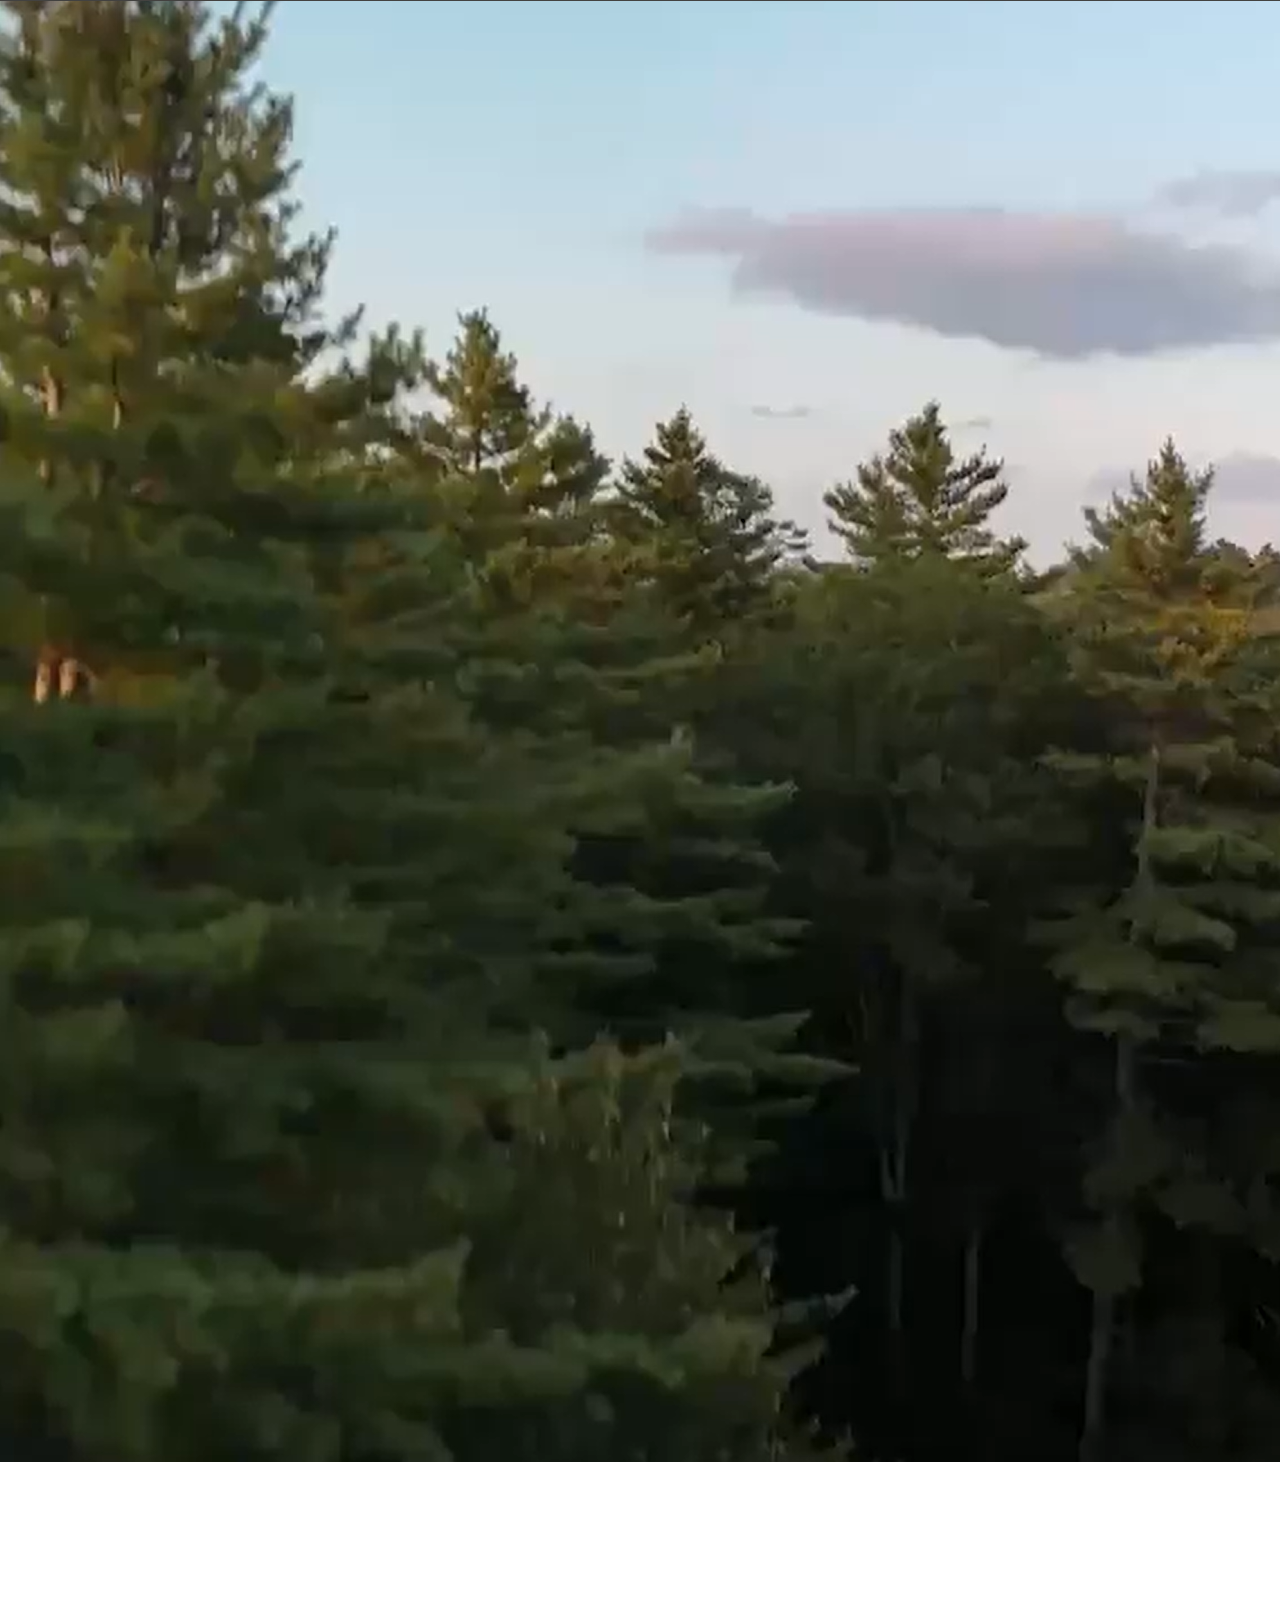
==== index.html @ b5fe3762 "Add static Cash Offer Acres website" ====
<!DOCTYPE html>
<html lang = "en">
    <head>
        <meta charset="UTF-8">
        <meta name="viewport" content="width=device-width, initial-scale=1.0">
        <title>Cash Offer Acres | We Buy Land Nation Wide</title>
        <meta name="description" content="Sell your land fast for cash. We cover all closing costs and close quickly. Get the value out of your land back into your hands. Call today.">
        <meta name="robots" content="index, follow">
        <link rel="canonical" href="https://www.cashofferacres.com/">
        <link rel="icon" href="images/icon_logo.png">
        <link rel="preload" as="video" href="videos/backdrop_video.mp4" type="video/mp4">
        <style>
            * {
                margin: 0;
                padding: 0;
                box-sizing: border-box;
                cursor: default;
            }
            body, html {
                width: 100%;
                font-family: 'Segoe UI', sans-serif;
                font-weight: 400;
                line-height: 1.5;
                overflow-x: hidden;
                font-size: clamp(16px, 1.5vw, 22px);
            }
            #static-backdrop {
                position: fixed;
                top: 0;
                left: 0;
                min-width: 100%;
                min-height: 100%;
                width: auto;
                height: auto;
                background-image: url('images/backdrop_img.png');
                background-size: cover;
                background-position: center;
                z-index: 1;
                transition: opacity 900ms ease-in-out;
            }
            .visible {
                opacity: 1;
                transition: opacity 1s ease-in-out;
            }
            .hidden {
                opacity: 0;
                pointer-events: none;
                transition: opacity 1s ease-in-out;
            }
            .remove {
                display: none;
            }
            #landingvideo {
                position: fixed;
                top: 0;
                left: 0;
                min-width: 100%;
                min-height: 100%;
                width: auto;
                height: auto;
                object-fit: cover;
                z-index: 2;
                opacity: 0;
                pointer-events: none;
                transition: opacity 900ms ease-in-out;
            }
            #landingvideo.video-ready {
                opacity: 1;
            }
            .no-scroll {
                overflow: hidden !important;
                height: 100vh;
            }
            p, h1, h2, h3, h4, h5, h6, span {
                cursor: default;
            }

            /* Navbar styling */

            #navbar {
                position: fixed;
                top: 0;
                left: 0;
                width: 100%;
                display: flex;
                justify-content: space-between;
                align-items: center;
                padding: 1rem 2rem;
                background: linear-gradient(to bottom, rgba(0, 0, 0, 0.90) 0%, rgba(0, 0, 0, 0.05) 100%);
                z-index: 1003;
                transition: opacity 1.5s ease;
            }
            .nav-left {
                display: flex;
                align-items: center;
            }
            .nav-center {
                display: flex;
                justify-content: space-around;
            }
            .nav-right {
                display: flex;
                align-items: center;
                gap: 1rem;
            }
            .nav-right a {
                font-size: 1rem;
            }
            #navLogoSlot {
                width: clamp(77.963px, 16.706vw, 111.375px);
                height: clamp(99.124px, 21.161vw, 141.446px);
            }
            #navLogo {
                width: 100%;
                height: 100%;
                object-fit: cover;
                cursor: pointer;
            }
            .fade-out-main-logo {
                animation: fadeOutMainLogo 1s forwards;
                animation-delay: 0s;
            }
            .call-link {
                padding: 1rem;
                background: linear-gradient(to bottom, yellow 0%, goldenrod 100%);
                color: mediumblue;
                border-radius: 20px;
                text-decoration: none;
                font-weight: bold;
                cursor: pointer;
                transition: transform 0.3s ease-in-out;
            }
            .call-link:hover {
                transform: scale(0.90);
            }
            #hamburger-menu {
                font-size: 2.5rem;
                background-color: transparent;
                color: gold;
                border: none;
                cursor: pointer;
            }
            #nav-links a {
                font-size: 1rem;
                text-decoration: none;
                color: white;
                margin-bottom: .5rem;
                cursor: pointer;
            }
            #nav-links a.active {
                color: gold;
                font-weight: bold;
                border-bottom: 2px solid gold;
            }
            #intro {
                top: 0;
                left: 0;
                height: 100vh;
                width: 100vw;
                display: flex;
                justify-content: center;
                align-items: center;
                position: fixed;
                z-index: 1002;
                transition: opacity 1s ease-in-out, visibility 1s ease-in-out 1s;
            }
            .intro-gone {
                opacity: 0;
                visibility: hidden;
            }
            #brandingBlock {
                display: flex;
                flex-direction: column;
                align-items: center;
                text-align: center;
                z-index: 1002;
                position: relative;
            }
            #mainLogo {
                width: clamp(175px, 25vw, 300px);
                height: auto;
                display: block;
                z-index: 1002;
            }
            #tagline {
                overflow: hidden;
                border-right: .15rem solid gold;
                white-space: nowrap;
                width: 0;
                color: white;
                font-size: 2rem;
                margin-top: 1rem;
                z-index: 1001;
                color: white;
                font-weight: bold;
            }
            .tagline-typing {
                animation: typing 3s steps(24, end) forwards, blink-caret .75s step-end infinite;
            }
            .hide-caret {
                border-right-color: transparent !important;
            }
            .animation-intro {
                animation: introAnimation 1.5s ease-in-out forwards;
            }
            .fade-out {
                animation: fadeOutTagline 2s forwards;
                animation-delay: 0s;
            }
            .dim-overlay {
                position: fixed;
                top: 0;
                left: 0;
                width: 100%;
                height: 100%;
                background-color: rgba(112, 156, 252, 0.8);
                opacity: 0;
                transition: opacity 3s ease-in-out;
                z-index: 2;
            }
            .dim-in {
                opacity: 0.90;
                backdrop-filter: blur(15px);
            }
            #pageContent {
                z-index: 3;
                position: relative;
                transition: opacity 1.5s ease;
                display: flex;
                flex-direction: column;
                color: black;
            }
            #pageContent.hidden {
                opacity: 0;
                pointer-events: none;
            }
            .content-in-view {
                margin-top: 0;
            }

            /* Intro above the fold content */

            #above-the-fold {
                display: grid;
                align-items: center;
                justify-content: center;
                justify-items: center;
                margin-top: calc(var(--navbar-height) + 2rem);
                height: calc(100vh - var(--navbar-height) - 2rem);
                max-width: 100vw;
                overflow: hidden;
                grid-template-columns: 3fr 2fr;
                grid-template-rows: auto 1fr;
                column-gap: 1rem;
                padding: 1rem 2rem 0 2rem;
            }
            .grid-item-1 {
                text-align: center;
                color: gold;
                font-size: 2.5rem;
                grid-row: 1;
                grid-column: 1;
                position: relative;
                z-index: 10;
                padding-top: 1rem;
                line-height: 1;
            }
            .grid-item-2 {
                grid-row-start: 1;
                grid-row-end: 3;
                grid-column: 2;
                display: flex;
                align-items: center;
                justify-content: center;
                min-width: 0;
                min-height: 0;
                height: 100%;
                width: 100%;
            }
            .grid-item-2 img {
                object-fit: contain;
                height: 100%;
                width: auto;
                display: block;
            }
            .grid-item-3 {
                grid-row: 2;
                grid-column: 1;
                height: auto;
                width: auto;
                display: flex;
                flex-direction: row;
                align-items: center;
                background-color: #f4f4f4;
                border-radius: 10px;
                padding: 1rem;
                gap: 1rem;
                overflow: hidden;
            }
            #intro-video-thumnail {
                position: relative;
                width: clamp(150px, 20vw, 300px);
                height: auto;
                overflow: hidden;
                border-radius: 10px;
                flex-grow: 0;
                flex-shrink: 0;
                flex-basis: auto;
                cursor: pointer;
            }
            #intro-video-thumnail img {
                height: 100%;
                width: 100%;
                object-fit: contain;
                display: block;
                cursor: pointer;
            }
            .grid-item-3 p {
                color: black;
                font-size: 1rem;
                flex-grow: 1;
                flex-shrink: 1;
                flex-basis: 0;
            }

            @keyframes typing {
                from { width: 0 }
                to { width: 100% }
            }
            @keyframes blink-caret {
                from, to { border-color: transparent }
                    50% { border-color: gold}
            }
            @keyframes fadeOutMainLogo {
                to {
                    opacity: 0;
                }
            }
            @keyframes introAnimation {
                0% {
                    transform: translate(0, 0) scale(1);
                    opacity: 1;
                }
                40% {
                    opacity: 1;
                }
                80% {
                    transform: translate(var(--x-translate), var(--y-translate)) scale(var(--nav-logo-scale));
                }
                100% {
                    transform: translate(var(--x-translate), var(--y-translate)) scale(var(--nav-logo-scale));
                }
            }
            @keyframes fadeOutTagline {
                to {
                    opacity: 0;
                }
            }

            /* Responsive sizing */
            @media (min-width: 769px) {
                #nav-links {
                    position: static;
                    display: flex;
                    gap: clamp(.2rem, 4vw, 2rem);
                    align-items: center;
                    visibility: visible;
                    opacity: 1;
                    padding: 1rem;
                }

                #hamburger-menu {
                    display: none;
                }

                #welcome {
                    justify-content: center;
                    align-items: center;
                }

            }

            @media (max-width: 768px) { 
                #tagline {
                    font-size: 1.5rem;
                }

                #navbar {
                    padding: 1rem;
                }

                #nav-links {
                    position: absolute;
                    align-items: center;
                    top: 100%;
                    left: 50%;
                    transform: translateX(-50%);
                    background: rgba(0, 0, 0, 0.85);
                    border-radius: 0px 0px 10px 10px;
                    padding: 1rem;
                    flex-direction: column;
                    width: 50%;
                    max-width: 500px;
                    display: none;
                    z-index: 1000;
                }

                #hamburger-menu {
                    display: block;
                }

                #nav-links.open {
                    display: flex;
                    opacity: 1;
                    transform: translateX(-50%) translateY(0);
                }

                .intro-container {
                    grid-template-columns: 1fr;
                }

                #above-the-fold {
                    display: flex;
                    flex-direction: column;
                    padding: 1rem;
                    gap: 1.5rem;
                }

                .grid-item-1 {
                    font-size: 2rem;
                    padding-top: 0;
                }

                .grid-item-2 {
                    display: none;
                }

                .grid-item-3 {
                    display: grid;
                    grid-template-columns: 1fr;
                    grid-template-rows: auto 1fr;
                    justify-items: center;
                    align-items: center;
                    height: auto;
                    padding: 1rem;
                    gap: 1rem;
                }

                #intro-video-thumnail {
                    grid-column: 1;
                    grid-row: 1;
                    position: relative;
                    border-radius: 10px;
                    overflow: hidden;
                }

                #intro-video-thumnail img {
                    position: absolute;
                    top: 0;
                    left: 0;
                    object-fit: contain;
                }

                .grid-item-3 p {
                    grid-column: 1;
                    grid-row: 2;
                }
            }
        </style>
        <link rel="stylesheet" href="css/styles.css" media="print" onload="this.media='all'">
        <noscript>
            <link rel="stylesheet" href="css/styles.css">
        </noscript>

        <link rel="stylesheet" href="https://cdnjs.cloudflare.com/ajax/libs/font-awesome/5.15.4/css/all.min.css" crossorigin="anonymous" referrerpolicy="no-referrer" media="print" onload="this.media='all'">
        <noscript>
            <link rel="stylesheet" href="https://cdnjs.cloudflare.com/ajax/libs/font-awesome/5.15.4/css/all.min.css" crossorigin="anonymous" referrerpolicy="no-referrer">
        </noscript>

        <meta property="og:title" content="We Buy Land Nation Wide">
        <meta property="og:description" content="Sell your land fast for cash. We cover all closing costs and close quickly.">
        <meta property="og:image" content="https://www.cashofferacres.com/images/preview.jpg">
        <meta property="og:url" content="https://www.cashofferacres.com">
        <meta property="og:type" content="website">
        <meta property="og:site_name" content="Cash Offer Acres">

        <meta name="twitter:card" content="summary_large_image">
        <meta name="twitter:title" content="Cash Offer Acres | Sell Your Land Fast for Cash">
        <meta name="twitter:description" content="We buy land nationwide. Get a fast, fair cash offer with no fees or closing costs.">
        <meta name="twitter:image" content="https://www.cashofferacres.com/images/preview.jpg">

        <script type="application/ld+json">
        {
            "@context": "https://schema.org",
            "@type": "Organization",
            "name": "Cash Offer Acres",
            "url": "https://www.cashofferacres.com",
            "logo": "https://www.cashofferacres.com/images/logo.png",
            "description": "Cash Offer Acres buys land nationwide. We make fast, fair cash offers and cover all closing costs. Sell your land quickly and hassle-free.",
            "sameAs": [
                "https://www.facebook.com/cashofferacres",
                "https://www.instagram.com/cashofferacres",
                "https://www.linkedin.com/company/cashofferacres"
            ],
            "contactPoint": {
                "@type": "ContactPoint",
                "telephone": "+1-800-555-1234",
                "contactType": "Customer Service",
                "areaServed": "US",
                "availableLanguage": ["English", "Spanish"]
            }
        }
        </script>
    </head>
    <body>

        <img id="static-backdrop" src="images/backdrop_img.png" alt="mountain sunset">

        <video autoplay loop playsinline muted preload="auto" poster="images/backdrop_img.png" id="landingvideo">
            <source src="videos/backdrop_video.mp4" type="video/mp4"/>
            Your browser does not support the video tag.
        </video>

        <header id="navbar" class="hidden">
            <div class="nav-left">
                <div id="navLogoSlot">
                    <a href="#">
                        <img id="navLogo" src="images/logo.png" alt="Cash Offer Acres Logo"/>
                    </a>
                </div>
            </div>

            <div class="nav-center">
                <nav id="nav-links" class="nav-expanded">
                    <a href="#our-team">Team</a>
                    <a href="#services-container">Why Us?</a>
                    <a href="#process">Process</a>
                    <a href="#faq_acordian">FAQ's</a>
                    <a href="#contact">Contact</a>
                </nav>
                <button id="hamburger-menu">
                    ☰
                </button>
            </div>

            <div class="nav-right">
                <a href="tel:+1-985-319-1961" class="call-link">Call Now</a>
            </div>
        </header>

        <div class="dim-overlay"></div>

        <section id="intro" class="hidden">
            <div id="brandingBlock">
                <img class="intro-logo" id="mainLogo" src="images/logo.png" alt="Cash Offer Acres Logo"/>
                <span id="tagline" class="typewriter">We Buy Land Nation Wide</span>
            </div>
        </section>

        <div id="pageContent" class="hidden">
            <main>

                <section id="above-the-fold">
                    <h2 class="grid-item-1">Welcome to Cash Offer Acres</h2>

                    <div class="grid-item-2">
                        <img src="images/a_and_t_bust.png" alt="Our team" loading="lazy"/>
                    </div>

                    <div class="intro-video-and-text grid-item-3">
                        <div id="intro-video-thumnail" class="video-thumbnail-wrapper">
                            <img src="images/thumbnail_for_website.png" alt="video thumnail" loading="lazy"/>
                            <div class="play-button-overlay" data-video-id="eWU4zCbLE6g"></div>
                        </div>
                        <p>
                            We buy land nationwide. We buy land in any condition. Liens ✅, back taxes ✅, junk ✅. 
                            Not interested in paying taxes and upkeep ❌ on a property you don't use? Is there something 
                            else you could use that money for? Let us help unlock the value of your land today!
                        </p>
                    </div>

                </section>

                <section id="testimonials">
                    <div id="testimonials-container">

                        <div id="testimonial-names">
                            <ul>
                                <li><a href="#testimonial-1" class="active">Wendy P.</a></li>
                                <li><a href="#testimonial-2">Hank J.</a></li>
                                <li><a href="#testimonial-3">Samara Y.</a></li>
                                <li><a href="#testimonial-4">Ernest O.</a></li>
                            </ul>
                        </div>

                        <div id="testimonial-content">
                            <div id="testimonial-1" class="active">
                                <p>"I needed fast, and professional. Tim at Cash Offer Acres delivered. 
                                    Once I agreed on price, I had my money in a little over a month without 
                                    lifting a finger!"
                                </p>
                            </div>
                            <div id="testimonial-2">
                                <p>"We had gotten a number of offers for our land. We reached out to Tim because
                                    Cash Offer Acres actually seemed like a real company. They delivered with 
                                    a fast close, any my wife was extatice to not have to pay closing costs!"
                                </p>
                            </div>
                            <div id="testimonial-3">
                                <p>"My property, which I inherited from my father, had over 10k in back taxes.
                                    Tim and I came to a fair price, and I got cach in my pocket and finally stopped 
                                    getting collection letters."
                                </p>
                            </div>
                            <div id="testimonial-4">
                                <p>"I hadn't used my plot of land for years. I was happy to get the cash back out,
                                    and not have the headache of going on market."
                                </p>
                            </div>
                        </div>
                    </div>
                    <div id="ratings">
                        <img src="images/Trustpilot_Logo_(2022).svg.png">
                        <p>34 Ratings</p>
                        <img src="images/fiveStar.png">
                    </div>
                </section>

                <section id="our-team">
                    <h2>Meet Your Team</h2>
                    <div class="team-member">
                        <img src="images/tim_team_bust.png" alt="Tim Smith" loading="lazy">
                        <div class="member-info-container">
                            <h3>Tim Smith</h2>
                            <h4>Founder & CEO</h3>
                            <p class="team-member-info">Tim started Cash Offer Acres in 2024 in order
                                 to help people navigate the very misunderstood asset of land. 
                                 His goal is to empower both people buying and selling land, and work 
                                 with them to achieve there goals. Tim has over 6 years of experience 
                                 in real estate, previously a frame to finish carpenter, and an airframes 
                                 mechanic in the Marines prior to that.
                            </p>
                        </div>
                    </div>
                    <div class="team-member">
                        <img src="images/abbie_bust.png" alt="Abbie Smith" loading="lazy">
                        <div class="member-info-container">
                            <h3>Abbie Smith</h2>
                            <h4>Co-Founder, Software Development</h3>
                            <p class="team-member-info">Abbie saw the vision of Cash Offer Acres 
                                during its proposal in 2024, and decided to take the leap into business 
                                development. Her goal is providing our clients with a semless, 
                                and hastle free transaction experience. Abbie has 5+ years of experience 
                                working in real estate, and experience managing teams both in small to 
                                medium business settings, and as a Sergeant in the Marines.
                            </p>
                        </div>
                    </div>
                </section>

                <section id="services-container">
                    <h2>Why Work With Us?</h2>
                    <div id="service-grid-container">
                        <div class="services-column">
                            <img src="images/customer_Centered.png" alt="Working with customer" loading="lazy">
                            <div class="services-text">
                                <h3>Customer Centered</h3>
                                <p>
                                    We focus on making the sale of your property easy and transparent. Our contract is one page, 
                                    and you don't need a law degree to understand it. And we keep in constant communication, so you're 
                                    never left wondering.
                                </p>
                            </div>
                        </div>

                        <div class="services-column">
                            <img src="images/land_Acquisition.png" alt="Plot of land" loading="lazy">
                            <div class="services-text">
                                <h3>Vacant Land Or Not</h3>
                                <p>We buy all types of properties, including vacant land, inherited land, 
                                    and houses. Whether your property is in good condition or needs repairs, 
                                    we’re interested in purchasing it.
                                </p>
                            </div>
                        </div>

                        <div class="services-column">
                            <img src="images/readytosell.png" alt="House for sale" loading="lazy">
                            <div class="services-text">
                                <h3>Easy For YOU</h3>
                                <p>
                                    We take care of everything for you, and even though we may not be local, we 
                                    work with title companies that are. Every stage of the process is handled 
                                    by experts, so you can move forward with confidence!
                                </p>
                            </div>
                        </div>
                    </div>
                </section>

                <section id="process">
                    <h2>Our Process</h2>
                    <p>We've designed our land acquisition process to be as straightforward and transparent 
                        as possible. It starts with you reaching out to us and providing some basic information 
                        about your property. From there, we'll do an initial review, and if the land is a good 
                        fit, we'll quickly agree on a fair price. This agreement includes a short due diligence 
                        period, which allows our team to confirm the property details, like the boundaries and access. 
                        Once our due diligence is complete and the title is clear, we move directly to closing. 
                        This final step ensures you get cash in hand quickly, with a smooth transfer of ownership 
                        and no hidden fees, completing the process from our first conversation to money in your pocket.</p>
                    <div class="process-grid-container">
                        <div class="process-container step-1">
                            <div class="video-thumbnail-wrapper">
                                <img src="images/thumbnail_2.png" alt="video thumnail" loading="lazy">
                                <div class="play-button-overlay" data-video-id="e8zNGTvz9-4"></div>
                                <div class="process-text-overlay"><h3>Step #1</h3></div>
                            </div>
                        </div>

                        <div class="process-container step-2">
                            <div class="video-thumbnail-wrapper">
                                <img src="images/thumbnail_for_website.png" alt="video thumnail" loading="lazy">
                                <div class="play-button-overlay" data-video-id="-j886Nmegqo"></div>
                                <div class="process-text-overlay"><h3>Step #2</h3></div>
                            </div>
                        </div>

                        <div class="process-container step-3">
                            <div class="video-thumbnail-wrapper">
                                <img src="images/thumbnail_2.png" alt="video thumnail" loading="lazy">
                                <div class="play-button-overlay" data-video-id="dlE-K7HFoN0"></div>
                                <div class="process-text-overlay"><h3>Step #3</h3></div>
                            </div>
                        </div>

                        <div class="proccess-btn">
                            <a href="tel:+1-985-319-1961" class="call-link">Start Today!</a>
                        </div>
                    </div>
                </section>

                <section class="faqs" id="faq_acordian">
                    <h3><span>FAQs</span></h3>
                    <div id="faqs-container"></div>
                </section>

                <section id="contact">
                    <h2>Ready to sell your property?</h2>
                    <div id="form_and_img_wrapper">
                        <div id="T_A_contact_img">
                            <img src="images/outlined_tim_abbie_trans_background.png" alt="tim and abbie" loading="lazy">
                        </div>
                        <div class="contact-container">
                            <div class="contact_text">
                                <p>Get started today by filling out our online form. Our team is here to help you sell your property quickly and easily, providing a hassle-free experience tailored to your unique needs. Let Cash Offer Acres take the stress out of selling your land or house—contact us today!</p>
                            </div>
                            <div id="lead_form"></div>
                        </div>
                    </div>
                </section>
            </main>
            <footer>
            <div class="footer-container">
                <div class="upper-footer">
                    <div class="footer-row">
                        <h3 class="footer-heading">Our Contact</h3>
                        <address>
                        <strong>Cash Offer Acres LLC</strong><br>
                        500 West Overdrive #33535<br>
                        Sanford, NC 27330 </address>
                        <p>
                            <i class="fas fa-phone"></i> (984) 319-1961 <br>
                            <i class="fas fa-envelope"></i> info@cashofferacres.com
                        </p>
                    </div>
                    <div class="footer-row">
                        <h3 class="footer-heading">Quick Links</h3>
                        <ul class="link-list">
                            <li><a href="termsOfService.html">Terms and conditions</a></li>
                            <li><a href="privacyPolicy.html">Privacy policy</a></li>
                        </ul>
                        <div id="dev-logo-container">
                            <img src="images/DeV_k0biva.png" alt="kobiva-logo" loading="lazy">
                            <span>k0biva Software Development</span>
                        </div>
                    </div>
                </div>
                <div class="sub-footer">
                    <div class="copyright">
                        <p> 
                            <span>&copy; Cash Offer Acres 2025 All right reserved.</span>
                        </p>
                    </div>
                </div>
                <div class="footer-filler"></div>
            </div>
        </footer>
        </div>
        <div id="video-modal" class="modal-overlay">
            <div class="modal-content">
                <div class="video-container"></div>
            </div>
        </div>
        <script src="scripts/landingAnimation.js"></script>
    </body>
</html>
---- css/styles.css ----
html {
    scroll-behavior: smooth;
}

/* Modal styling */

.play-button-overlay {
    position: absolute;
    top: 50%;
    left: 50%;
    width: clamp(7rem, 10vw, 8rem);
    height: clamp(7rem, 10vw, 8rem);
    border-radius: 50%;
    border: 2px solid gold;
    background-color: rgba(0, 0, 0, 0.6);
    transform: translate(-50%, -50%) scale(1);
    transition: transform 0.3s ease, background-color 0.3s ease;
    z-index: 3;
    display: flex;
    justify-content: center;
    align-items: center;
    cursor: pointer;
}

.video-thumbnail-wrapper:hover .play-button-overlay {
    transform: translate(-50%, -50%) scale(0.9);
    background-color: rgba(255, 215, 0, 0.8);
    cursor: pointer;
}

.video-thumbnail-wrapper:hover .process-text-overlay h3 {
    color: #f4f4f4;
}

.video-thumbnail-wrapper::before {
    content: '';
    position: absolute;
    top: 0;
    left: 0;
    width: 100%;
    height: 100%;
    background: rgba(0, 0, 0, 0.3);
    opacity: 0;
    transition: opacity 0.3s ease;
    z-index: 2;
    border-radius: 10px;
}

.video-thumbnail-wrapper:hover::before {
    opacity: 1;
}

.play-button-overlay::after {
    content: '';
    width: 0;
    height: 0;
    border-style: solid;
    border-width: clamp(1.5rem, 2vw, 3rem) 0 clamp(1.5rem, 2vw, 3rem) clamp(3rem, 4vw, 4rem);
    border-color: transparent transparent transparent royalblue;
    transform: translateX(10%); /* Adjust to center the triangle */
}

.modal-overlay {
    position: fixed;
    top: 0;
    left: 0;
    width: 100%;
    height: 100%;
    background-color: rgba(0, 0, 0, 0.9);
    display: flex;
    justify-content: center;
    align-items: center;
    z-index: 9999;
    opacity: 0;
    visibility: hidden;
    transition: opacity 0.3s ease, visibility 0.3s ease;
}

.modal-overlay.visible {
    opacity: 1;
    visibility: visible;
}

.modal-content {
    position: relative;
    width: 90vw;
    max-width: 90%;
    max-height: 90%;
    padding: 0;
}

.video-container {
    position: relative;
    width: 100%;
    padding-bottom: 56.25%; /* 16:9 Aspect Ratio */
    height: 0;
    border-radius: 10px;
    overflow: hidden;
}

.video-container iframe {
    position: absolute;
    top: 0;
    left: 0;
    width: 100%;
    height: 100%;
}

/* Testimonials section */

#testimonials {
    display: flex;
    flex-direction: column;
    justify-content: center;
    align-items: center;
    margin: 0 0 2rem 0;
}

#testimonials h2 {
    color: gold;
    font-size: 2rem;
    padding: 0.5rem;
}

#testimonials-container {
    display: flex;
    flex-direction: row;
    align-items: center;
    justify-content: center;
    gap: 1rem;
    width: 100%;
    text-decoration: none;
    background: linear-gradient(to bottom, yellow 0%, goldenrod 100%);
}

#testimonial-names {
    flex: 1; /* Allows this container to grow and shrink */
    max-width: 30%; /* Sets a max-width for the names list */
    border-right: 2px solid royalblue;
    padding: 1rem;
    display: flex; /* Makes the list a flex container itself */
    flex-direction: column; /* Stacks the list items vertically */
    flex-wrap: wrap; /* Allows the content to wrap */
    height: auto;
}

#testimonial-names ul {
    list-style: none;
    padding: 0;
    margin: 0;
    display: flex; /* Makes the ul a flex container */
    flex-direction: column; /* Aligns the li's vertically */
    gap: 1rem; /* Applies the gap to the li's */
}

#testimonial-names ul li {
    height: auto;
}

#testimonial-names a {
    font-size: 1.25rem;
    color: royalblue;
    text-decoration: none;
    transition: color 0.3s ease, font-size 0.3s ease, font-weight 0.3s ease;
    cursor: pointer;
}

#testimonial-names a.active,
#testimonial-names a:hover {
    color: royalblue;
    font-weight: bold;
    transform: scale(1.1);
}

#testimonial-content {
    padding: 1rem;
    min-height: 10vh;
    max-height: 20vh;
    flex: 2; /* Gives this container more space than the names list */
    display: flex;
    flex-direction: column;
    justify-content: center;
}

#testimonial-content p {
    font-size: 1.5rem;
    font-style: italic;
    color: royalblue;
}

#testimonial-content > div {
    display: none;
}

#testimonial-content > div.active {
    display: block;
}

#ratings {
    display: flex;
    flex-direction: column;
    justify-content: center;
    align-items: center;
    padding: 1rem;
    gap: .25rem;
}

/* Team section */

#our-team {
    display: flex;
    flex-direction: column;
    padding: 2rem;
    gap: 2rem;
    scroll-margin-top: calc(var(--navbar-height) + 2rem);
}

#our-team h2 {
    color: gold;
    font-size: 2rem;
    text-align: center;
}

.team-member {
    display: flex;
    width: 100%;
    align-items: stretch;
    text-align: left;
    background-color: white;
    border-radius: 10px;
}

.team-member img {
    width: 35%;
    border-radius: 10px 0 0 10px;
    padding: 1rem 0 0 0;
}

.member-info-container {
    display: flex;
    flex-direction: column;
    width: 65%;
    text-align: left;
    background-color: #f4f4f4;
    padding: 1rem 1rem 1rem 1rem;
    justify-content: center;
    border-radius: 0 10px 10px 0;
}

.member-info-container h3 {
    font-size: 1.5rem;
    font-weight: bold;
}

.member-info-container h4 {
    font-size: 1.25rem;
    font-weight: normal;
    color: dimgrey;
}

.member-info-container p {
    font-size: 1rem;
    padding: 1rem 0 0 0;
}

/* Services section */

#services-container {
    display: flex;
    flex-direction: column;
    padding: 2rem;
    align-items: center;
    gap: 2rem;
    scroll-margin-top: calc(var(--navbar-height) + 2rem);
}

#services-container h2 {
    font-size: 2rem;
    color: gold;
    max-height: 100%;
    text-align: center;
}

#service-grid-container {
    display: grid;
    grid-template-columns: repeat(3, 1fr);
    gap: 1rem;
}

.services-column {
    background-color: #f4f4f4;
    border-radius: 10px;
}

.services-column img {
    width: 100%;
    height: auto;
    object-fit: contain;
    border-radius: 10px 10px 0 0;
}

.services-text {
    padding: 0 1rem .5rem 1rem;
    gap: .5rem;
}

.services-text h3 {
    font-weight: bold;
    font-size: 1rem;
}

.services-text p {
    font-size: 1rem;
}

/* Process section */

#process {
    display: flex;
    flex-direction: column;
    align-items: center;
    gap: 1rem;
    padding: 2rem 0 2rem 0;
    scroll-margin-top: calc(var(--navbar-height) + 2rem);
}

#process h2 {
    font-size: 2rem;
    color: gold;
}

#process p {
    background: linear-gradient(to bottom, royalblue 0%, blue 100%);
    color: gold;
    width: 100%;
    padding: 2rem;
    font-size: 1rem;
}

.process-grid-container {
    display: grid;
    grid-template-columns: 1fr 1fr 1fr;
    grid-template-rows: auto auto;
    background-color: #f4f4f4;
    border-radius: 10px;
    padding: 2rem;
    max-width: 85%;
    gap: 2rem;
    place-items: center;
}

.process-container {
    position: relative;
    align-items: center;
    border-radius: 10px;
}

.video-thumbnail-wrapper {
    position: relative;
    width: 100%;
    height: auto;
    overflow: hidden;
    border-radius: 10px;
    aspect-ratio: 1 / 1;
    cursor: pointer;
}

.video-thumbnail-wrapper img {
    width: 100%;
    height: 100%;
    object-fit: contain; /* This will make the image shrink to fit without cropping */
    display: block;
}

.process-text-overlay {
    position: absolute;
    top: 50%;
    left: 50%;
    transform: translate(-50%, -50%);
    z-index: 4;
    color: gold;
    text-align: center;
    width: 100%;
}

.process-container img {
    width: 100%;
    height: auto;
    object-fit: cover;
    border-radius: 10px;
    display: block;
}

.process-text-overlay h3 {
    font-size: 1.5rem;
    color: gold;
    z-index: 4;
    transition: color 0.3s ease;
    cursor: pointer;
}

.step-1 {
    grid-column: 1 / 2;
    cursor: pointer;
}

.step-2 {
    grid-column: 2 / 3;
    cursor: pointer;
}

.step-3 {
    grid-column: 3 / 4;
    cursor: pointer;
}

.proccess-btn {
    grid-column: 2 / 3;
    grid-row: 2 / 3;
    cursor: pointer;
    transition: transform 0.3s ease-in-out;
}

.proccess-btn:hover {
    transform: scale(0.90);
}

.video-thumbnail-wrapper:hover::before {
    opacity: 0;
    transition: none;
}

/* FAQ accordion */

.faqs h3 span {
  font-size: 2rem;
  color: gold;
}
.faqs {
  display: flex;
  flex-direction: column;
  align-items: center;
  padding: 2rem 0 2rem 0;
  scroll-margin-top: calc(var(--navbar-height) + 2rem);
}
.faq-item {
  margin: .5rem 0;
}
#faqs-container {
  width: 100%;
  max-width: 900px;
  justify-content: space-between;
  padding: 0 2rem;
}
.item-question {
  color: gold;
  padding: .75rem;
  display: flex;
  justify-content: space-between;
  align-items: center;
  background: linear-gradient(to bottom, royalblue 0%, mediumblue 100%);
  border-radius: 10px 10px 0 0;
  cursor: pointer;
}
.item-answer {
  background-color: rgb(60, 60, 60);
  padding: 1rem;
  color: #f4f4f4;
  display: none;
  border-radius: 0 0 10px 10px;
}
.close {
  display: none;
}
.show-answer .item-answer {
  display: block;
}
.show-answer .close {
  display: inline;
}
.show-answer .expand {
  display: none;
}
.question-text, .answer-text {
  background-color: transparent;
  border-radius: 5px;
  cursor: pointer;
}
.question-text {
  font-size: 1rem;
}
.answer-text {
  font-size: 1rem;
}
.arrows-container {
  background-color: transparent;
  padding-left: 1rem;
  cursor: pointer;
}
.expand, .close {
  background-color: transparent;
  color: gold;
  cursor: pointer;
}

/* Lead Form */

#contact {
  display: flex;
  flex-direction: column;
  align-items: center;
  justify-content: center;
  gap: 1rem;
  padding: 2rem 2rem 0 2rem;
  width: 100%;
  height: auto;
  scroll-margin-top: calc(var(--navbar-height) + 2rem);
}

#contact h2 {
  font-size: 2rem;
  text-align: center;
  color: gold;
}

#form_and_img_wrapper {
    display: flex;
    flex-direction: row;
    gap: 1rem;
    width: 100%;
    align-items: center;
    justify-content: space-evenly;
}

.contact-container {
    display: flex;
    flex-direction: column;
    gap: 1rem;
    padding: 1rem;
    background: linear-gradient(to bottom, yellow 0%, goldenrod 100%);
    border-radius: 10px;
    width: 60%;
    margin-bottom: 2rem;
    justify-content: center;
    max-width: 700px;
}

#T_A_contact_img {
    width: 40%;
    display: flex;
    flex-direction: column;
    flex-shrink: 0;
    min-width: 0;
    justify-content: flex-end;
}

#T_A_contact_img img {
    width: 100%;
    height: auto;
    object-fit: contain;
}

#lead_form {
    width: 100%;
    height: 260px;
    border-radius: 10px;
    min-height: 260px;
    overflow-y: auto;
}

.contact_text {
  display: flex;
  flex-direction: column;
  width: 100%;
  text-align: left;
  align-self: center;
  color: rgb(60, 60, 60);
}

/* Footer */

.footer-container {
    position: relative;
  display: flex;
  flex-direction: column;
  align-items: center;
  width: 100%;
  background-color: rgb(60, 60, 60);
  font-size: 16px;
  padding: 2rem;
  gap: 1rem;
}

.upper-footer {
  display: flex;
  flex-direction: row;
  width: 100%;
  background-color: rgb(60, 60, 60);
  gap: .5rem;
  line-height: 1.25rem;
}

.footer-row {
  display: flex;
  flex-direction: column;
  width: 50%;
  background-color: rgb(60, 60, 60);
  gap: .5rem;
}

#dev-logo-container {
    display: flex;
    gap: .5rem;
    align-items: flex-end;
}

#dev-logo-container img {
    width: 4rem;
    height: auto;
}

address {
    font-style: normal;
}

#dev-logo-container span, .footer-row h3, .footer-row address, .footer-row p, .footer-row ul, .footer-row strong, .footer-row ul li a {
  background-color: rgb(60, 60, 60);
  color: gray;
}

.footer-row h3 {
  font-size: 1.25rem;
  font-weight: bold;
}

.footer-row p i {
  background-color: rgb(60, 60, 60);
}

.sub-footer {
    display: flex;
    align-items: center;
    justify-content: center;
  width: 100%;
  gap: 1rem;
}

.sub-footer p {
  color: grey;
  font-size: 16px;
  background-color: rgb(60, 60, 60);
    text-align: left;
}

.sub-footer span {
  background-color: rgb(60, 60, 60);
}

.link-list {
  list-style: none;
  padding: 0;
}

.link-list li {
  margin-bottom: 5px;
}

.link-list a {
  text-decoration: none;
  color: #333;
  cursor: pointer;
}

.link-list a:hover {
  text-decoration: underline;
}

/* Policys */

.privacy-policy-main {
  display: flex;
  flex-direction: column;
  align-items: center;
  padding: 20px;
  margin-top: calc(var(--navbar-height) + 2rem);
  user-select: none;
}

.privacy-policy-main h2 {
  font-size: 30px;
  padding: 40px 0 0 0;
  font-weight: bold;
}

.privacy-policy-main h3 {
  font-size: 20px;
  padding: 20px 0 0 0;
  font-weight: bold;
}

.privacy-policy-main p {
  font-size: 20px;
  padding: 10px 0 0 0;
}

.policy-section ul {
  padding: 10px 0 0 20px;
}

.policy-section li {
  font-size: 20px;
  padding: 10px 0 0 0;
}

#last-div {
  padding: 0 0 30px 0;
}

.tos-link {
  color: blue;
  text-decoration: underline;
}

    /* Responsive sizing */
@media (min-width: 769px) {
    #nav-links {
        position: static;
        display: flex;
        gap: clamp(.2rem, 4vw, 2rem);
        align-items: center;
        visibility: visible;
        opacity: 1;
        padding: 1rem;
    }

                #hamburger-menu {
                    display: none;
                }

                #welcome {
                    justify-content: center;
                    align-items: center;
                }

}

@media (max-width: 768px) { 

                .team-member {
                    flex-direction: column;
                }

                .team-member img {
                    width: 100%;
                    height: auto;
                    background-color: white;
                    padding: 1rem 1rem 0 1rem;
                    border-radius: 10px 10px 0 0;
                }

                .member-info-container {
                    width: 100%;
                    height: auto;
                    padding: 1rem;
                    background-color: #f4f4f4;
                    border-radius: 0 0 10px 10px;
                }

                #service-grid-container {
                    display: flex;
                    flex-direction: column;
                    align-items: center;
                    gap: 20px;
                }

                .process-grid-container {
                    display: grid;
                    grid-template-columns: 1fr;
                    grid-template-rows: auto auto auto auto;
                    padding: 3rem;
                    gap: 3rem;
                }

                .process-container {
                    width: 100%;
                }

                .step-1 {
        grid-column: 1;
        grid-row: 1;
    }

    .step-2 {
        grid-column: 1;
        grid-row: 2;
    }

    .step-3 {
        grid-column: 1;
        grid-row: 3;
    }

    .proccess-btn {
        grid-column: 1;
        grid-row: 4;
    }

    #faqs-container {
        width: 100%;
        max-width: 600px;
    }

    .contact-container {
        display: grid;
        grid-template-columns: 1fr;
        grid-template-rows: auto auto;
        max-width: 100%;
    }

    .contact_text {
        grid-column: 1;
        grid-row: 1;
    }

    #lead_form {
        grid-column: 1;
        grid-row: 2;
    }

    .footer-container {
        padding: 0;
    }

    .upper-footer {
        padding: 1rem;
    }

    .footer-filler {
        background-color: rgb(50, 50, 50);
        height: 5rem;
        width: 100%;
    }

}

@media (max-width: 950px) {
    #form_and_img_wrapper {
        justify-content: center;
    }

    .contact-container {
        width: 100%;
    }

    #T_A_contact_img {
        display: none;
    }
}
---- css/styles.css ----
html {
    scroll-behavior: smooth;
}

/* Modal styling */

.play-button-overlay {
    position: absolute;
    top: 50%;
    left: 50%;
    width: clamp(7rem, 10vw, 8rem);
    height: clamp(7rem, 10vw, 8rem);
    border-radius: 50%;
    border: 2px solid gold;
    background-color: rgba(0, 0, 0, 0.6);
    transform: translate(-50%, -50%) scale(1);
    transition: transform 0.3s ease, background-color 0.3s ease;
    z-index: 3;
    display: flex;
    justify-content: center;
    align-items: center;
    cursor: pointer;
}

.video-thumbnail-wrapper:hover .play-button-overlay {
    transform: translate(-50%, -50%) scale(0.9);
    background-color: rgba(255, 215, 0, 0.8);
    cursor: pointer;
}

.video-thumbnail-wrapper:hover .process-text-overlay h3 {
    color: #f4f4f4;
}

.video-thumbnail-wrapper::before {
    content: '';
    position: absolute;
    top: 0;
    left: 0;
    width: 100%;
    height: 100%;
    background: rgba(0, 0, 0, 0.3);
    opacity: 0;
    transition: opacity 0.3s ease;
    z-index: 2;
    border-radius: 10px;
}

.video-thumbnail-wrapper:hover::before {
    opacity: 1;
}

.play-button-overlay::after {
    content: '';
    width: 0;
    height: 0;
    border-style: solid;
    border-width: clamp(1.5rem, 2vw, 3rem) 0 clamp(1.5rem, 2vw, 3rem) clamp(3rem, 4vw, 4rem);
    border-color: transparent transparent transparent royalblue;
    transform: translateX(10%); /* Adjust to center the triangle */
}

.modal-overlay {
    position: fixed;
    top: 0;
    left: 0;
    width: 100%;
    height: 100%;
    background-color: rgba(0, 0, 0, 0.9);
    display: flex;
    justify-content: center;
    align-items: center;
    z-index: 9999;
    opacity: 0;
    visibility: hidden;
    transition: opacity 0.3s ease, visibility 0.3s ease;
}

.modal-overlay.visible {
    opacity: 1;
    visibility: visible;
}

.modal-content {
    position: relative;
    width: 90vw;
    max-width: 90%;
    max-height: 90%;
    padding: 0;
}

.video-container {
    position: relative;
    width: 100%;
    padding-bottom: 56.25%; /* 16:9 Aspect Ratio */
    height: 0;
    border-radius: 10px;
    overflow: hidden;
}

.video-container iframe {
    position: absolute;
    top: 0;
    left: 0;
    width: 100%;
    height: 100%;
}

/* Testimonials section */

#testimonials {
    display: flex;
    flex-direction: column;
    justify-content: center;
    align-items: center;
    margin: 0 0 2rem 0;
}

#testimonials h2 {
    color: gold;
    font-size: 2rem;
    padding: 0.5rem;
}

#testimonials-container {
    display: flex;
    flex-direction: row;
    align-items: center;
    justify-content: center;
    gap: 1rem;
    width: 100%;
    text-decoration: none;
    background: linear-gradient(to bottom, yellow 0%, goldenrod 100%);
}

#testimonial-names {
    flex: 1; /* Allows this container to grow and shrink */
    max-width: 30%; /* Sets a max-width for the names list */
    border-right: 2px solid royalblue;
    padding: 1rem;
    display: flex; /* Makes the list a flex container itself */
    flex-direction: column; /* Stacks the list items vertically */
    flex-wrap: wrap; /* Allows the content to wrap */
    height: auto;
}

#testimonial-names ul {
    list-style: none;
    padding: 0;
    margin: 0;
    display: flex; /* Makes the ul a flex container */
    flex-direction: column; /* Aligns the li's vertically */
    gap: 1rem; /* Applies the gap to the li's */
}

#testimonial-names ul li {
    height: auto;
}

#testimonial-names a {
    font-size: 1.25rem;
    color: royalblue;
    text-decoration: none;
    transition: color 0.3s ease, font-size 0.3s ease, font-weight 0.3s ease;
    cursor: pointer;
}

#testimonial-names a.active,
#testimonial-names a:hover {
    color: royalblue;
    font-weight: bold;
    transform: scale(1.1);
}

#testimonial-content {
    padding: 1rem;
    min-height: 10vh;
    max-height: 20vh;
    flex: 2; /* Gives this container more space than the names list */
    display: flex;
    flex-direction: column;
    justify-content: center;
}

#testimonial-content p {
    font-size: 1.5rem;
    font-style: italic;
    color: royalblue;
}

#testimonial-content > div {
    display: none;
}

#testimonial-content > div.active {
    display: block;
}

#ratings {
    display: flex;
    flex-direction: column;
    justify-content: center;
    align-items: center;
    padding: 1rem;
    gap: .25rem;
}

/* Team section */

#our-team {
    display: flex;
    flex-direction: column;
    padding: 2rem;
    gap: 2rem;
    scroll-margin-top: calc(var(--navbar-height) + 2rem);
}

#our-team h2 {
    color: gold;
    font-size: 2rem;
    text-align: center;
}

.team-member {
    display: flex;
    width: 100%;
    align-items: stretch;
    text-align: left;
    background-color: white;
    border-radius: 10px;
}

.team-member img {
    width: 35%;
    border-radius: 10px 0 0 10px;
    padding: 1rem 0 0 0;
}

.member-info-container {
    display: flex;
    flex-direction: column;
    width: 65%;
    text-align: left;
    background-color: #f4f4f4;
    padding: 1rem 1rem 1rem 1rem;
    justify-content: center;
    border-radius: 0 10px 10px 0;
}

.member-info-container h3 {
    font-size: 1.5rem;
    font-weight: bold;
}

.member-info-container h4 {
    font-size: 1.25rem;
    font-weight: normal;
    color: dimgrey;
}

.member-info-container p {
    font-size: 1rem;
    padding: 1rem 0 0 0;
}

/* Services section */

#services-container {
    display: flex;
    flex-direction: column;
    padding: 2rem;
    align-items: center;
    gap: 2rem;
    scroll-margin-top: calc(var(--navbar-height) + 2rem);
}

#services-container h2 {
    font-size: 2rem;
    color: gold;
    max-height: 100%;
    text-align: center;
}

#service-grid-container {
    display: grid;
    grid-template-columns: repeat(3, 1fr);
    gap: 1rem;
}

.services-column {
    background-color: #f4f4f4;
    border-radius: 10px;
}

.services-column img {
    width: 100%;
    height: auto;
    object-fit: contain;
    border-radius: 10px 10px 0 0;
}

.services-text {
    padding: 0 1rem .5rem 1rem;
    gap: .5rem;
}

.services-text h3 {
    font-weight: bold;
    font-size: 1rem;
}

.services-text p {
    font-size: 1rem;
}

/* Process section */

#process {
    display: flex;
    flex-direction: column;
    align-items: center;
    gap: 1rem;
    padding: 2rem 0 2rem 0;
    scroll-margin-top: calc(var(--navbar-height) + 2rem);
}

#process h2 {
    font-size: 2rem;
    color: gold;
}

#process p {
    background: linear-gradient(to bottom, royalblue 0%, blue 100%);
    color: gold;
    width: 100%;
    padding: 2rem;
    font-size: 1rem;
}

.process-grid-container {
    display: grid;
    grid-template-columns: 1fr 1fr 1fr;
    grid-template-rows: auto auto;
    background-color: #f4f4f4;
    border-radius: 10px;
    padding: 2rem;
    max-width: 85%;
    gap: 2rem;
    place-items: center;
}

.process-container {
    position: relative;
    align-items: center;
    border-radius: 10px;
}

.video-thumbnail-wrapper {
    position: relative;
    width: 100%;
    height: auto;
    overflow: hidden;
    border-radius: 10px;
    aspect-ratio: 1 / 1;
    cursor: pointer;
}

.video-thumbnail-wrapper img {
    width: 100%;
    height: 100%;
    object-fit: contain; /* This will make the image shrink to fit without cropping */
    display: block;
}

.process-text-overlay {
    position: absolute;
    top: 50%;
    left: 50%;
    transform: translate(-50%, -50%);
    z-index: 4;
    color: gold;
    text-align: center;
    width: 100%;
}

.process-container img {
    width: 100%;
    height: auto;
    object-fit: cover;
    border-radius: 10px;
    display: block;
}

.process-text-overlay h3 {
    font-size: 1.5rem;
    color: gold;
    z-index: 4;
    transition: color 0.3s ease;
    cursor: pointer;
}

.step-1 {
    grid-column: 1 / 2;
    cursor: pointer;
}

.step-2 {
    grid-column: 2 / 3;
    cursor: pointer;
}

.step-3 {
    grid-column: 3 / 4;
    cursor: pointer;
}

.proccess-btn {
    grid-column: 2 / 3;
    grid-row: 2 / 3;
    cursor: pointer;
    transition: transform 0.3s ease-in-out;
}

.proccess-btn:hover {
    transform: scale(0.90);
}

.video-thumbnail-wrapper:hover::before {
    opacity: 0;
    transition: none;
}

/* FAQ accordion */

.faqs h3 span {
  font-size: 2rem;
  color: gold;
}
.faqs {
  display: flex;
  flex-direction: column;
  align-items: center;
  padding: 2rem 0 2rem 0;
  scroll-margin-top: calc(var(--navbar-height) + 2rem);
}
.faq-item {
  margin: .5rem 0;
}
#faqs-container {
  width: 100%;
  max-width: 900px;
  justify-content: space-between;
  padding: 0 2rem;
}
.item-question {
  color: gold;
  padding: .75rem;
  display: flex;
  justify-content: space-between;
  align-items: center;
  background: linear-gradient(to bottom, royalblue 0%, mediumblue 100%);
  border-radius: 10px 10px 0 0;
  cursor: pointer;
}
.item-answer {
  background-color: rgb(60, 60, 60);
  padding: 1rem;
  color: #f4f4f4;
  display: none;
  border-radius: 0 0 10px 10px;
}
.close {
  display: none;
}
.show-answer .item-answer {
  display: block;
}
.show-answer .close {
  display: inline;
}
.show-answer .expand {
  display: none;
}
.question-text, .answer-text {
  background-color: transparent;
  border-radius: 5px;
  cursor: pointer;
}
.question-text {
  font-size: 1rem;
}
.answer-text {
  font-size: 1rem;
}
.arrows-container {
  background-color: transparent;
  padding-left: 1rem;
  cursor: pointer;
}
.expand, .close {
  background-color: transparent;
  color: gold;
  cursor: pointer;
}

/* Lead Form */

#contact {
  display: flex;
  flex-direction: column;
  align-items: center;
  justify-content: center;
  gap: 1rem;
  padding: 2rem 2rem 0 2rem;
  width: 100%;
  height: auto;
  scroll-margin-top: calc(var(--navbar-height) + 2rem);
}

#contact h2 {
  font-size: 2rem;
  text-align: center;
  color: gold;
}

#form_and_img_wrapper {
    display: flex;
    flex-direction: row;
    gap: 1rem;
    width: 100%;
    align-items: center;
    justify-content: space-evenly;
}

.contact-container {
    display: flex;
    flex-direction: column;
    gap: 1rem;
    padding: 1rem;
    background: linear-gradient(to bottom, yellow 0%, goldenrod 100%);
    border-radius: 10px;
    width: 60%;
    margin-bottom: 2rem;
    justify-content: center;
    max-width: 700px;
}

#T_A_contact_img {
    width: 40%;
    display: flex;
    flex-direction: column;
    flex-shrink: 0;
    min-width: 0;
    justify-content: flex-end;
}

#T_A_contact_img img {
    width: 100%;
    height: auto;
    object-fit: contain;
}

#lead_form {
    width: 100%;
    height: 260px;
    border-radius: 10px;
    min-height: 260px;
    overflow-y: auto;
}

.contact_text {
  display: flex;
  flex-direction: column;
  width: 100%;
  text-align: left;
  align-self: center;
  color: rgb(60, 60, 60);
}

/* Footer */

.footer-container {
    position: relative;
  display: flex;
  flex-direction: column;
  align-items: center;
  width: 100%;
  background-color: rgb(60, 60, 60);
  font-size: 16px;
  padding: 2rem;
  gap: 1rem;
}

.upper-footer {
  display: flex;
  flex-direction: row;
  width: 100%;
  background-color: rgb(60, 60, 60);
  gap: .5rem;
  line-height: 1.25rem;
}

.footer-row {
  display: flex;
  flex-direction: column;
  width: 50%;
  background-color: rgb(60, 60, 60);
  gap: .5rem;
}

#dev-logo-container {
    display: flex;
    gap: .5rem;
    align-items: flex-end;
}

#dev-logo-container img {
    width: 4rem;
    height: auto;
}

address {
    font-style: normal;
}

#dev-logo-container span, .footer-row h3, .footer-row address, .footer-row p, .footer-row ul, .footer-row strong, .footer-row ul li a {
  background-color: rgb(60, 60, 60);
  color: gray;
}

.footer-row h3 {
  font-size: 1.25rem;
  font-weight: bold;
}

.footer-row p i {
  background-color: rgb(60, 60, 60);
}

.sub-footer {
    display: flex;
    align-items: center;
    justify-content: center;
  width: 100%;
  gap: 1rem;
}

.sub-footer p {
  color: grey;
  font-size: 16px;
  background-color: rgb(60, 60, 60);
    text-align: left;
}

.sub-footer span {
  background-color: rgb(60, 60, 60);
}

.link-list {
  list-style: none;
  padding: 0;
}

.link-list li {
  margin-bottom: 5px;
}

.link-list a {
  text-decoration: none;
  color: #333;
  cursor: pointer;
}

.link-list a:hover {
  text-decoration: underline;
}

/* Policys */

.privacy-policy-main {
  display: flex;
  flex-direction: column;
  align-items: center;
  padding: 20px;
  margin-top: calc(var(--navbar-height) + 2rem);
  user-select: none;
}

.privacy-policy-main h2 {
  font-size: 30px;
  padding: 40px 0 0 0;
  font-weight: bold;
}

.privacy-policy-main h3 {
  font-size: 20px;
  padding: 20px 0 0 0;
  font-weight: bold;
}

.privacy-policy-main p {
  font-size: 20px;
  padding: 10px 0 0 0;
}

.policy-section ul {
  padding: 10px 0 0 20px;
}

.policy-section li {
  font-size: 20px;
  padding: 10px 0 0 0;
}

#last-div {
  padding: 0 0 30px 0;
}

.tos-link {
  color: blue;
  text-decoration: underline;
}

    /* Responsive sizing */
@media (min-width: 769px) {
    #nav-links {
        position: static;
        display: flex;
        gap: clamp(.2rem, 4vw, 2rem);
        align-items: center;
        visibility: visible;
        opacity: 1;
        padding: 1rem;
    }

                #hamburger-menu {
                    display: none;
                }

                #welcome {
                    justify-content: center;
                    align-items: center;
                }

}

@media (max-width: 768px) { 

                .team-member {
                    flex-direction: column;
                }

                .team-member img {
                    width: 100%;
                    height: auto;
                    background-color: white;
                    padding: 1rem 1rem 0 1rem;
                    border-radius: 10px 10px 0 0;
                }

                .member-info-container {
                    width: 100%;
                    height: auto;
                    padding: 1rem;
                    background-color: #f4f4f4;
                    border-radius: 0 0 10px 10px;
                }

                #service-grid-container {
                    display: flex;
                    flex-direction: column;
                    align-items: center;
                    gap: 20px;
                }

                .process-grid-container {
                    display: grid;
                    grid-template-columns: 1fr;
                    grid-template-rows: auto auto auto auto;
                    padding: 3rem;
                    gap: 3rem;
                }

                .process-container {
                    width: 100%;
                }

                .step-1 {
        grid-column: 1;
        grid-row: 1;
    }

    .step-2 {
        grid-column: 1;
        grid-row: 2;
    }

    .step-3 {
        grid-column: 1;
        grid-row: 3;
    }

    .proccess-btn {
        grid-column: 1;
        grid-row: 4;
    }

    #faqs-container {
        width: 100%;
        max-width: 600px;
    }

    .contact-container {
        display: grid;
        grid-template-columns: 1fr;
        grid-template-rows: auto auto;
        max-width: 100%;
    }

    .contact_text {
        grid-column: 1;
        grid-row: 1;
    }

    #lead_form {
        grid-column: 1;
        grid-row: 2;
    }

    .footer-container {
        padding: 0;
    }

    .upper-footer {
        padding: 1rem;
    }

    .footer-filler {
        background-color: rgb(50, 50, 50);
        height: 5rem;
        width: 100%;
    }

}

@media (max-width: 950px) {
    #form_and_img_wrapper {
        justify-content: center;
    }

    .contact-container {
        width: 100%;
    }

    #T_A_contact_img {
        display: none;
    }
}
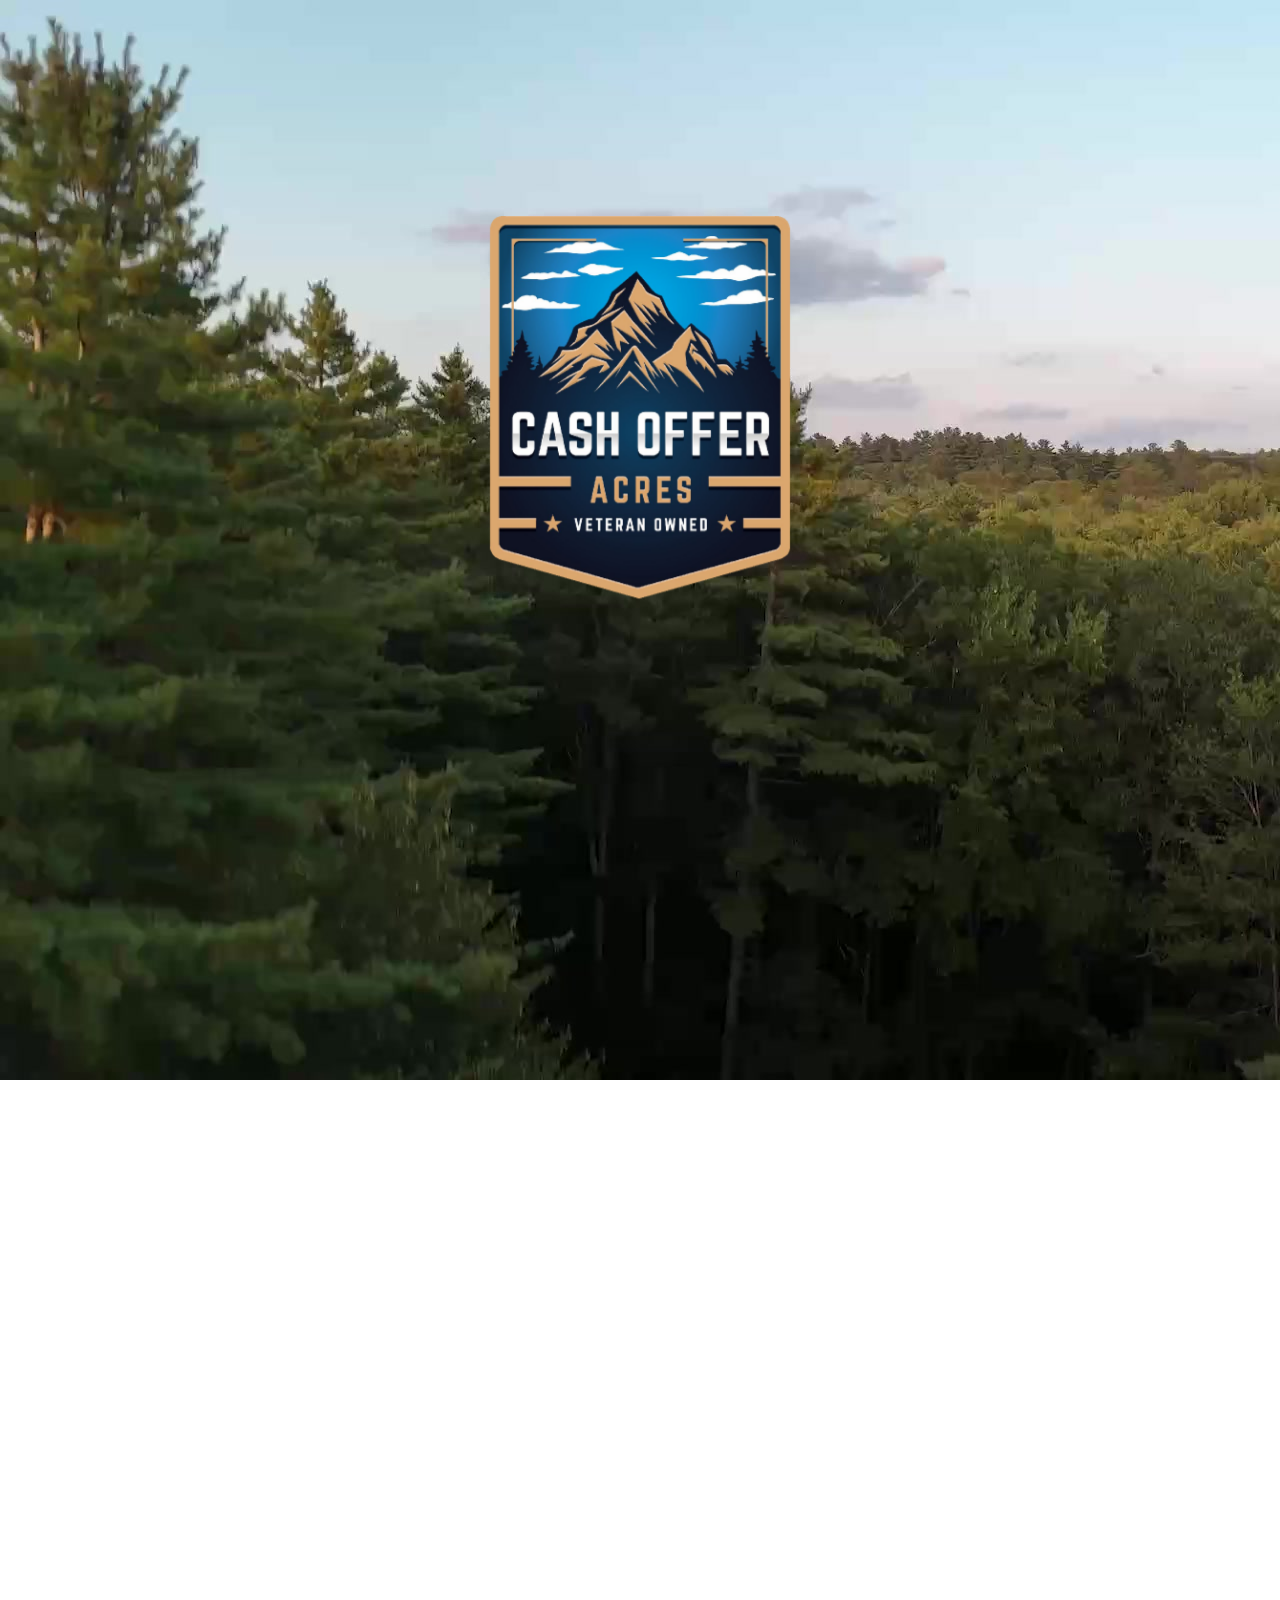
==== commit 217c2617: "Use instant video poster handoff" ====
--- a/index.html
+++ b/index.html
@@ -32,11 +32,11 @@
                 min-height: 100%;
                 width: auto;
                 height: auto;
-                background-image: url('images/backdrop_img.png');
+                background-image: url('images/backdrop_poster.jpg');
                 background-size: cover;
                 background-position: center;
                 z-index: 1;
-                transition: opacity 900ms ease-in-out;
+                transition: opacity 150ms ease-out;
             }
             .visible {
                 opacity: 1;
@@ -60,12 +60,8 @@
                 height: auto;
                 object-fit: cover;
                 z-index: 2;
-                opacity: 0;
+                opacity: 1;
                 pointer-events: none;
-                transition: opacity 900ms ease-in-out;
-            }
-            #landingvideo.video-ready {
-                opacity: 1;
             }
             .no-scroll {
                 overflow: hidden !important;
@@ -514,9 +510,9 @@
     </head>
     <body>
 
-        <img id="static-backdrop" src="images/backdrop_img.png" alt="mountain sunset">
+        <img id="static-backdrop" src="images/backdrop_poster.jpg" alt="mountain sunset">
 
-        <video autoplay loop playsinline muted preload="auto" poster="images/backdrop_img.png" id="landingvideo">
+        <video autoplay loop playsinline muted preload="auto" poster="images/backdrop_poster.jpg" id="landingvideo">
             <source src="videos/backdrop_video.mp4" type="video/mp4"/>
             Your browser does not support the video tag.
         </video>
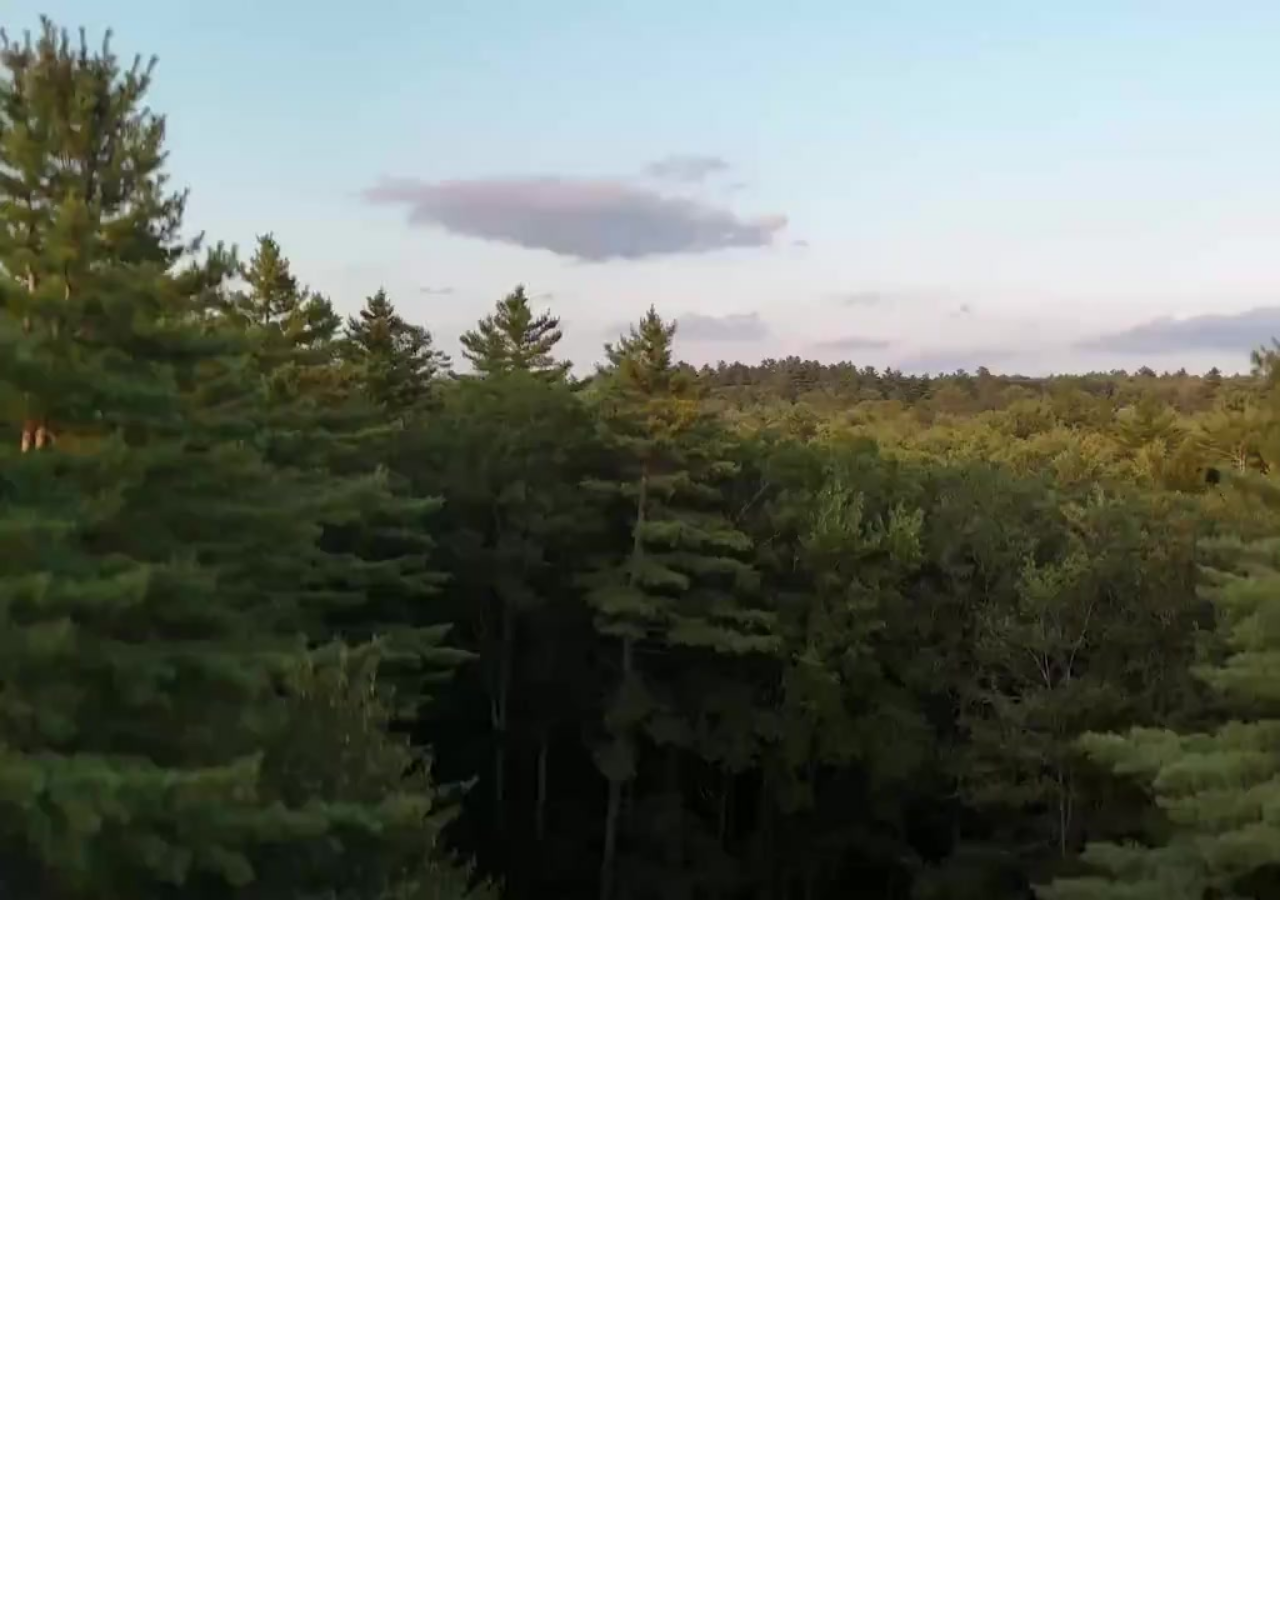
==== commit b0c91afa: "Gate intro on background video playback" ====
--- a/index.html
+++ b/index.html
@@ -8,7 +8,7 @@
         <meta name="robots" content="index, follow">
         <link rel="canonical" href="https://www.cashofferacres.com/">
         <link rel="icon" href="images/icon_logo.png">
-        <link rel="preload" as="video" href="videos/backdrop_video.mp4" type="video/mp4">
+        <link rel="preload" as="fetch" href="videos/backdrop_video.mp4" type="video/mp4" crossorigin fetchpriority="high">
         <style>
             * {
                 margin: 0;
@@ -512,7 +512,7 @@
 
         <img id="static-backdrop" src="images/backdrop_poster.jpg" alt="mountain sunset">
 
-        <video autoplay loop playsinline muted preload="auto" poster="images/backdrop_poster.jpg" id="landingvideo">
+        <video autoplay loop playsinline muted preload="auto" crossorigin="anonymous" poster="images/backdrop_poster.jpg" id="landingvideo">
             <source src="videos/backdrop_video.mp4" type="video/mp4"/>
             Your browser does not support the video tag.
         </video>
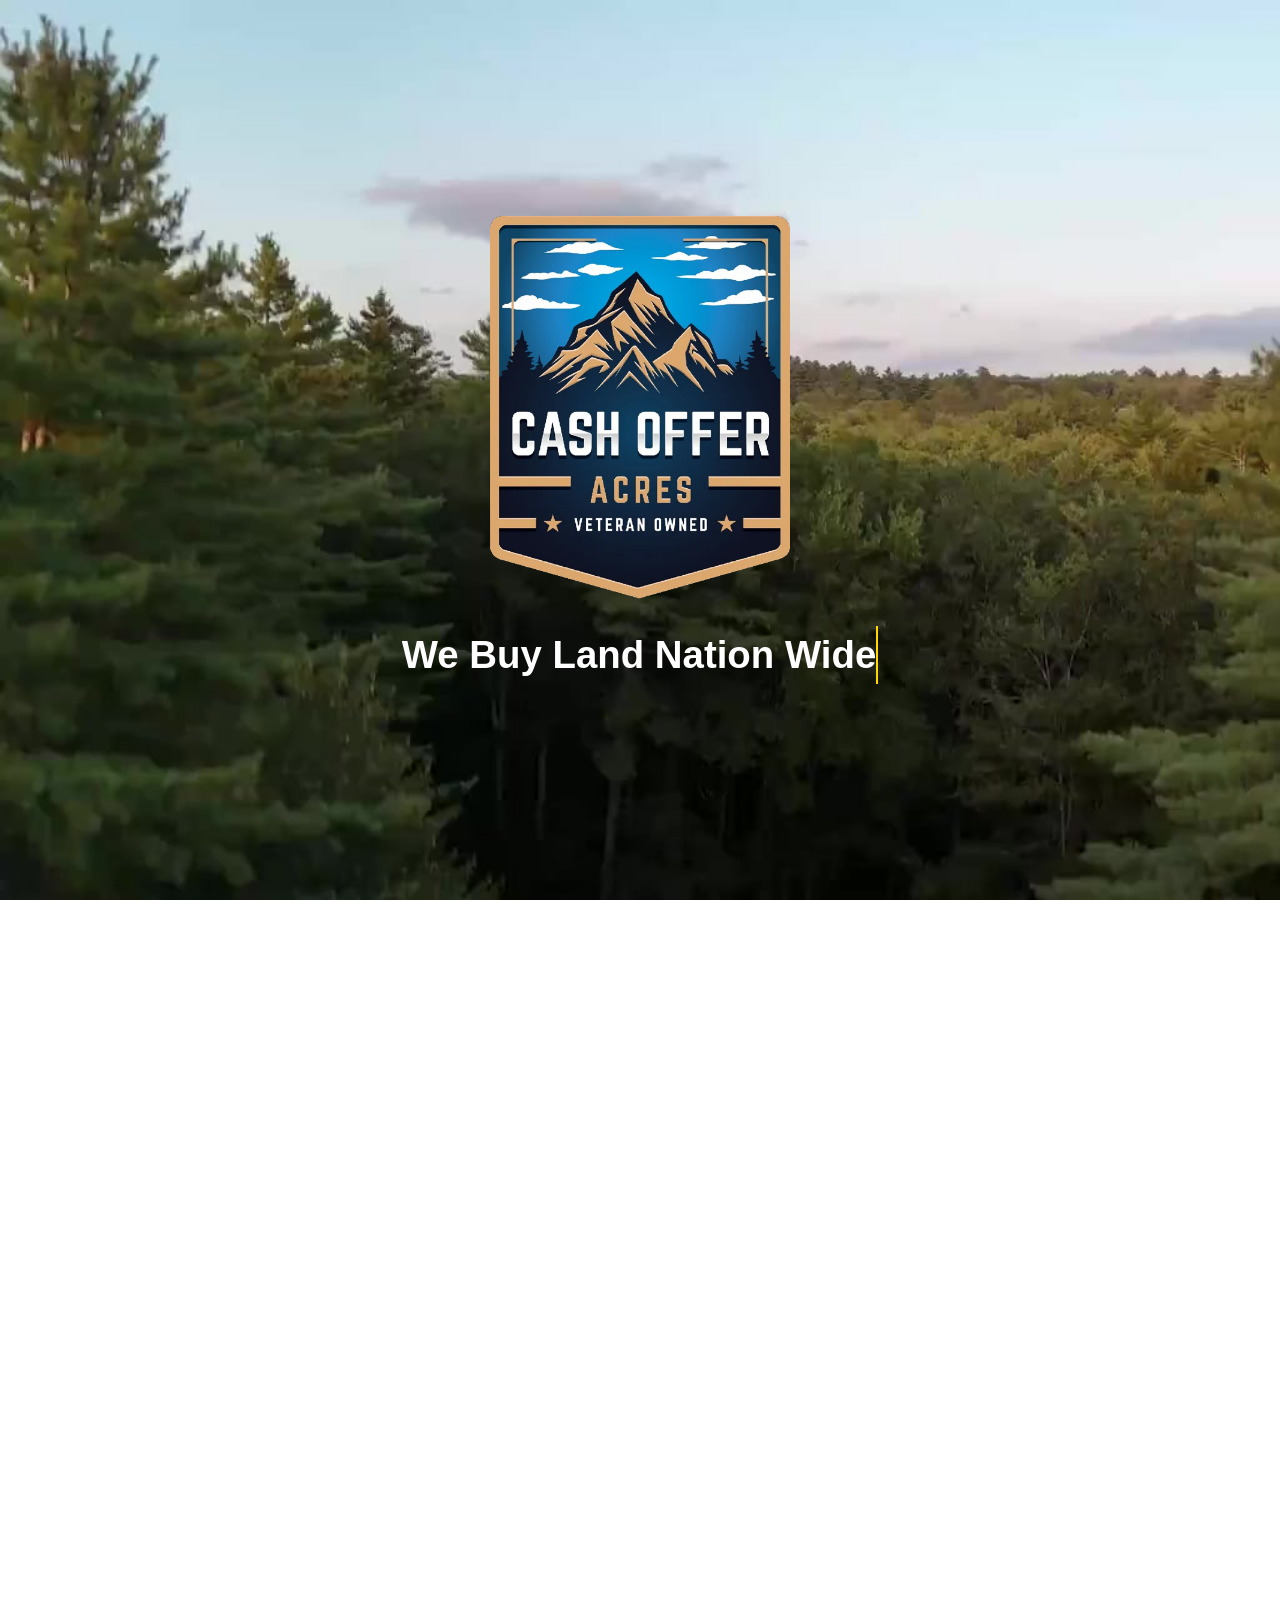
==== commit 3a5193b1: "Optimize static assets and start video independently" ====
--- a/index.html
+++ b/index.html
@@ -8,7 +8,6 @@
         <meta name="robots" content="index, follow">
         <link rel="canonical" href="https://www.cashofferacres.com/">
         <link rel="icon" href="images/icon_logo.png">
-        <link rel="preload" as="fetch" href="videos/backdrop_video.mp4" type="video/mp4" crossorigin fetchpriority="high">
         <style>
             * {
                 margin: 0;
@@ -491,7 +490,7 @@
             "@type": "Organization",
             "name": "Cash Offer Acres",
             "url": "https://www.cashofferacres.com",
-            "logo": "https://www.cashofferacres.com/images/logo.png",
+            "logo": "https://www.cashofferacres.com/images/logo.webp",
             "description": "Cash Offer Acres buys land nationwide. We make fast, fair cash offers and cover all closing costs. Sell your land quickly and hassle-free.",
             "sameAs": [
                 "https://www.facebook.com/cashofferacres",
@@ -521,7 +520,7 @@
             <div class="nav-left">
                 <div id="navLogoSlot">
                     <a href="#">
-                        <img id="navLogo" src="images/logo.png" alt="Cash Offer Acres Logo"/>
+                        <img id="navLogo" src="images/logo.webp" alt="Cash Offer Acres Logo"/>
                     </a>
                 </div>
             </div>
@@ -548,7 +547,7 @@
 
         <section id="intro" class="hidden">
             <div id="brandingBlock">
-                <img class="intro-logo" id="mainLogo" src="images/logo.png" alt="Cash Offer Acres Logo"/>
+                <img class="intro-logo" id="mainLogo" src="images/logo.webp" alt="Cash Offer Acres Logo"/>
                 <span id="tagline" class="typewriter">We Buy Land Nation Wide</span>
             </div>
         </section>
@@ -560,12 +559,12 @@
                     <h2 class="grid-item-1">Welcome to Cash Offer Acres</h2>
 
                     <div class="grid-item-2">
-                        <img src="images/a_and_t_bust.png" alt="Our team" loading="lazy"/>
+                        <img src="images/a_and_t_bust.webp" alt="Our team" loading="lazy"/>
                     </div>
 
                     <div class="intro-video-and-text grid-item-3">
                         <div id="intro-video-thumnail" class="video-thumbnail-wrapper">
-                            <img src="images/thumbnail_for_website.png" alt="video thumnail" loading="lazy"/>
+                            <img src="images/thumbnail_for_website.webp" alt="video thumnail" loading="lazy"/>
                             <div class="play-button-overlay" data-video-id="eWU4zCbLE6g"></div>
                         </div>
                         <p>
@@ -625,7 +624,7 @@
                 <section id="our-team">
                     <h2>Meet Your Team</h2>
                     <div class="team-member">
-                        <img src="images/tim_team_bust.png" alt="Tim Smith" loading="lazy">
+                        <img src="images/tim_team_bust.webp" alt="Tim Smith" loading="lazy">
                         <div class="member-info-container">
                             <h3>Tim Smith</h2>
                             <h4>Founder & CEO</h3>
@@ -639,7 +638,7 @@
                         </div>
                     </div>
                     <div class="team-member">
-                        <img src="images/abbie_bust.png" alt="Abbie Smith" loading="lazy">
+                        <img src="images/abbie_bust.webp" alt="Abbie Smith" loading="lazy">
                         <div class="member-info-container">
                             <h3>Abbie Smith</h2>
                             <h4>Co-Founder, Software Development</h3>
@@ -658,7 +657,7 @@
                     <h2>Why Work With Us?</h2>
                     <div id="service-grid-container">
                         <div class="services-column">
-                            <img src="images/customer_Centered.png" alt="Working with customer" loading="lazy">
+                            <img src="images/customer_Centered.webp" alt="Working with customer" loading="lazy">
                             <div class="services-text">
                                 <h3>Customer Centered</h3>
                                 <p>
@@ -670,7 +669,7 @@
                         </div>
 
                         <div class="services-column">
-                            <img src="images/land_Acquisition.png" alt="Plot of land" loading="lazy">
+                            <img src="images/land_Acquisition.webp" alt="Plot of land" loading="lazy">
                             <div class="services-text">
                                 <h3>Vacant Land Or Not</h3>
                                 <p>We buy all types of properties, including vacant land, inherited land, 
@@ -681,7 +680,7 @@
                         </div>
 
                         <div class="services-column">
-                            <img src="images/readytosell.png" alt="House for sale" loading="lazy">
+                            <img src="images/readytosell.webp" alt="House for sale" loading="lazy">
                             <div class="services-text">
                                 <h3>Easy For YOU</h3>
                                 <p>
@@ -707,7 +706,7 @@
                     <div class="process-grid-container">
                         <div class="process-container step-1">
                             <div class="video-thumbnail-wrapper">
-                                <img src="images/thumbnail_2.png" alt="video thumnail" loading="lazy">
+                                <img src="images/thumbnail_2.webp" alt="video thumnail" loading="lazy">
                                 <div class="play-button-overlay" data-video-id="e8zNGTvz9-4"></div>
                                 <div class="process-text-overlay"><h3>Step #1</h3></div>
                             </div>
@@ -715,7 +714,7 @@
 
                         <div class="process-container step-2">
                             <div class="video-thumbnail-wrapper">
-                                <img src="images/thumbnail_for_website.png" alt="video thumnail" loading="lazy">
+                                <img src="images/thumbnail_for_website.webp" alt="video thumnail" loading="lazy">
                                 <div class="play-button-overlay" data-video-id="-j886Nmegqo"></div>
                                 <div class="process-text-overlay"><h3>Step #2</h3></div>
                             </div>
@@ -723,7 +722,7 @@
 
                         <div class="process-container step-3">
                             <div class="video-thumbnail-wrapper">
-                                <img src="images/thumbnail_2.png" alt="video thumnail" loading="lazy">
+                                <img src="images/thumbnail_2.webp" alt="video thumnail" loading="lazy">
                                 <div class="play-button-overlay" data-video-id="dlE-K7HFoN0"></div>
                                 <div class="process-text-overlay"><h3>Step #3</h3></div>
                             </div>
@@ -744,7 +743,7 @@
                     <h2>Ready to sell your property?</h2>
                     <div id="form_and_img_wrapper">
                         <div id="T_A_contact_img">
-                            <img src="images/outlined_tim_abbie_trans_background.png" alt="tim and abbie" loading="lazy">
+                            <img src="images/outlined_tim_abbie_trans_background.webp" alt="tim and abbie" loading="lazy">
                         </div>
                         <div class="contact-container">
                             <div class="contact_text">
@@ -776,7 +775,7 @@
                             <li><a href="privacyPolicy.html">Privacy policy</a></li>
                         </ul>
                         <div id="dev-logo-container">
-                            <img src="images/DeV_k0biva.png" alt="kobiva-logo" loading="lazy">
+                            <img src="images/DeV_k0biva.webp" alt="kobiva-logo" loading="lazy">
                             <span>k0biva Software Development</span>
                         </div>
                     </div>
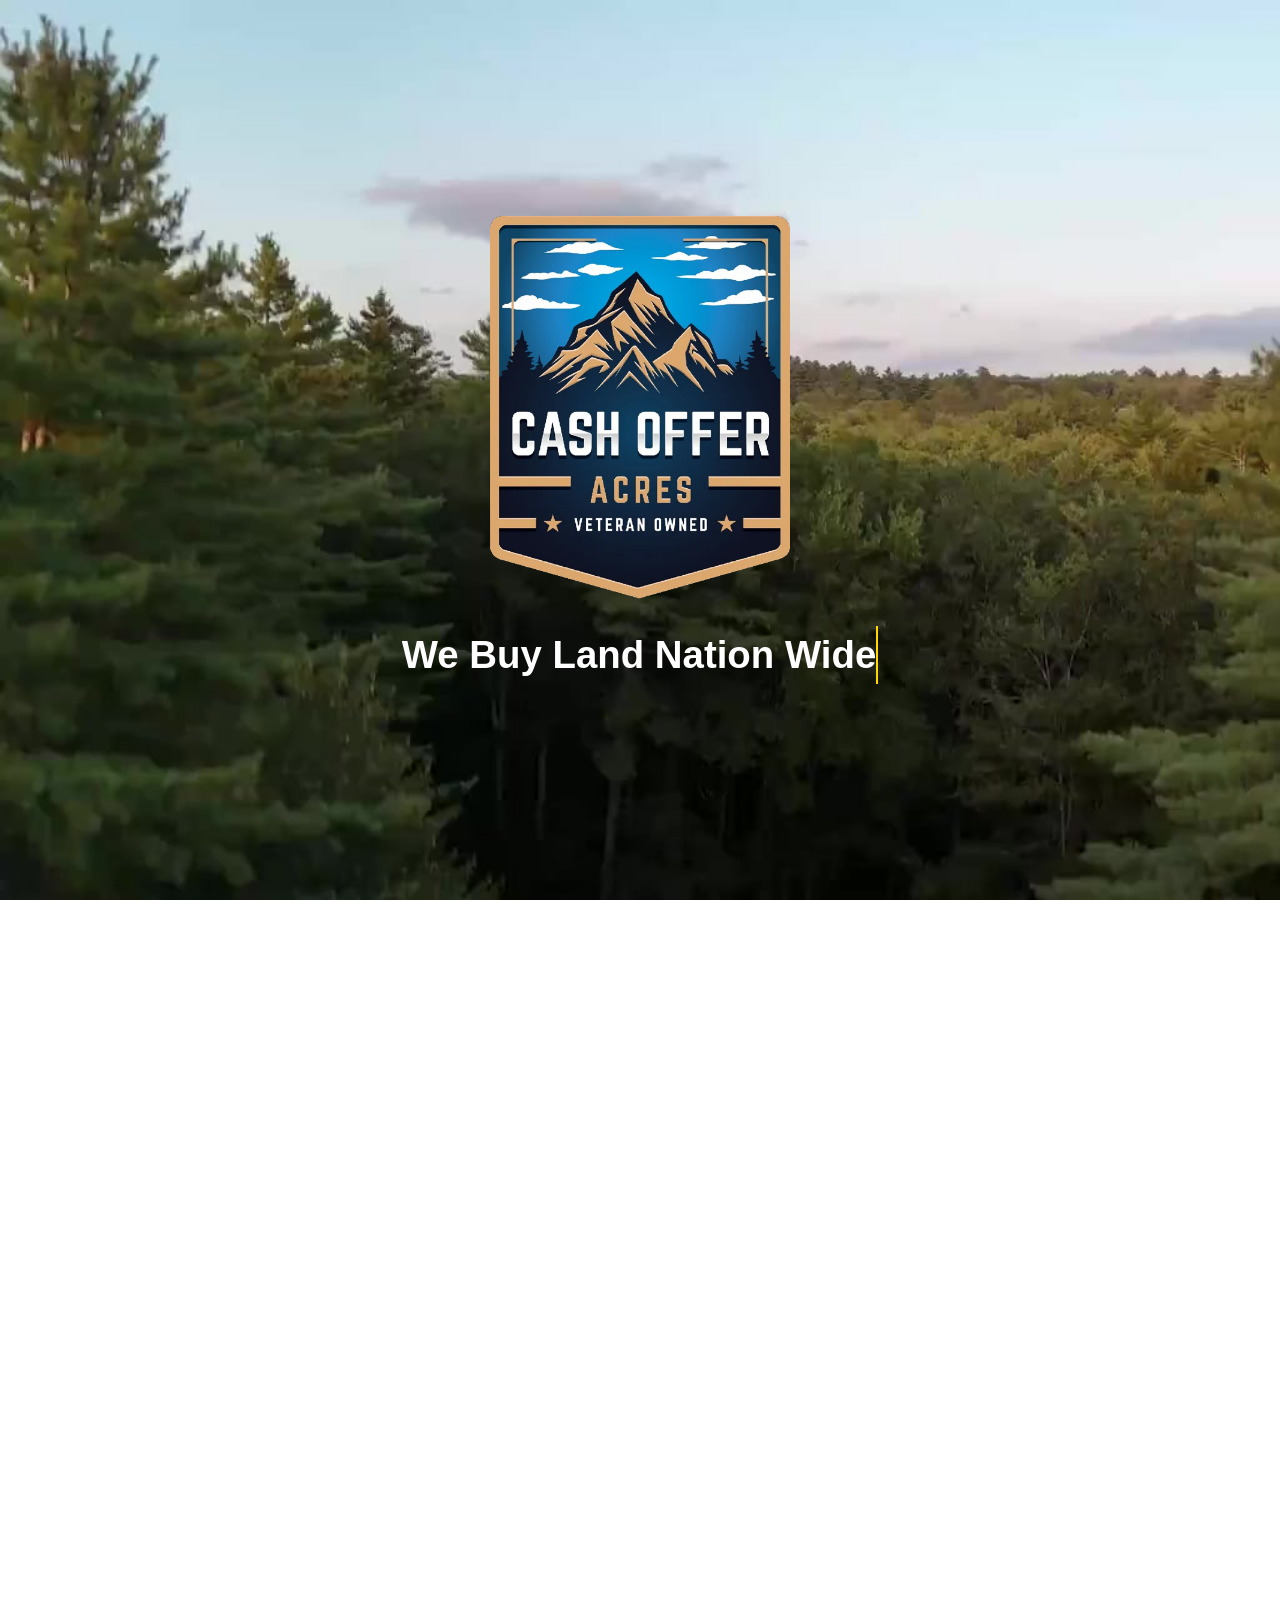
==== commit f821fdc8: "Remove footer developer logo" ====
--- a/index.html
+++ b/index.html
@@ -774,11 +774,7 @@
                             <li><a href="termsOfService.html">Terms and conditions</a></li>
                             <li><a href="privacyPolicy.html">Privacy policy</a></li>
                         </ul>
-                        <div id="dev-logo-container">
-                            <img src="images/DeV_k0biva.webp" alt="kobiva-logo" loading="lazy">
-                            <span>k0biva Software Development</span>
-                        </div>
-                    </div>
+                    </div>
                 </div>
                 <div class="sub-footer">
                     <div class="copyright">
--- a/css/styles.css
+++ b/css/styles.css
@@ -579,54 +579,45 @@
 
 /* Footer */
 
-.footer-container {
-    position: relative;
-  display: flex;
-  flex-direction: column;
-  align-items: center;
-  width: 100%;
-  background-color: rgb(60, 60, 60);
-  font-size: 16px;
-  padding: 2rem;
-  gap: 1rem;
-}
+.footer-container {
+  position: relative;
+  display: flex;
+  flex-direction: column;
+  align-items: center;
+  width: 100%;
+  background-color: rgb(60, 60, 60);
+  font-size: 16px;
+  padding: 1.5rem 2rem;
+  gap: 1rem;
+}
 
 .upper-footer {
   display: flex;
-  flex-direction: row;
-  width: 100%;
-  background-color: rgb(60, 60, 60);
-  gap: .5rem;
-  line-height: 1.25rem;
-}
+  flex-direction: row;
+  justify-content: space-between;
+  width: 100%;
+  max-width: 900px;
+  background-color: rgb(60, 60, 60);
+  gap: 2rem;
+  line-height: 1.25rem;
+}
 
 .footer-row {
-  display: flex;
-  flex-direction: column;
-  width: 50%;
-  background-color: rgb(60, 60, 60);
-  gap: .5rem;
-}
-
-#dev-logo-container {
-    display: flex;
-    gap: .5rem;
-    align-items: flex-end;
-}
-
-#dev-logo-container img {
-    width: 4rem;
-    height: auto;
-}
-
-address {
-    font-style: normal;
-}
-
-#dev-logo-container span, .footer-row h3, .footer-row address, .footer-row p, .footer-row ul, .footer-row strong, .footer-row ul li a {
-  background-color: rgb(60, 60, 60);
-  color: gray;
-}
+  display: flex;
+  flex-direction: column;
+  flex: 1 1 0;
+  background-color: rgb(60, 60, 60);
+  gap: .5rem;
+}
+
+address {
+    font-style: normal;
+}
+
+.footer-row h3, .footer-row address, .footer-row p, .footer-row ul, .footer-row strong, .footer-row ul li a {
+  background-color: rgb(60, 60, 60);
+  color: gray;
+}
 
 .footer-row h3 {
   font-size: 1.25rem;
@@ -831,9 +822,11 @@
         padding: 0;
     }
 
-    .upper-footer {
-        padding: 1rem;
-    }
+    .upper-footer {
+        flex-direction: column;
+        padding: 1rem;
+        gap: 1rem;
+    }
 
     .footer-filler {
         background-color: rgb(50, 50, 50);
@@ -855,4 +848,4 @@
     #T_A_contact_img {
         display: none;
     }
-}+}
--- a/css/styles.css
+++ b/css/styles.css
@@ -579,54 +579,45 @@
 
 /* Footer */
 
-.footer-container {
-    position: relative;
-  display: flex;
-  flex-direction: column;
-  align-items: center;
-  width: 100%;
-  background-color: rgb(60, 60, 60);
-  font-size: 16px;
-  padding: 2rem;
-  gap: 1rem;
-}
+.footer-container {
+  position: relative;
+  display: flex;
+  flex-direction: column;
+  align-items: center;
+  width: 100%;
+  background-color: rgb(60, 60, 60);
+  font-size: 16px;
+  padding: 1.5rem 2rem;
+  gap: 1rem;
+}
 
 .upper-footer {
   display: flex;
-  flex-direction: row;
-  width: 100%;
-  background-color: rgb(60, 60, 60);
-  gap: .5rem;
-  line-height: 1.25rem;
-}
+  flex-direction: row;
+  justify-content: space-between;
+  width: 100%;
+  max-width: 900px;
+  background-color: rgb(60, 60, 60);
+  gap: 2rem;
+  line-height: 1.25rem;
+}
 
 .footer-row {
-  display: flex;
-  flex-direction: column;
-  width: 50%;
-  background-color: rgb(60, 60, 60);
-  gap: .5rem;
-}
-
-#dev-logo-container {
-    display: flex;
-    gap: .5rem;
-    align-items: flex-end;
-}
-
-#dev-logo-container img {
-    width: 4rem;
-    height: auto;
-}
-
-address {
-    font-style: normal;
-}
-
-#dev-logo-container span, .footer-row h3, .footer-row address, .footer-row p, .footer-row ul, .footer-row strong, .footer-row ul li a {
-  background-color: rgb(60, 60, 60);
-  color: gray;
-}
+  display: flex;
+  flex-direction: column;
+  flex: 1 1 0;
+  background-color: rgb(60, 60, 60);
+  gap: .5rem;
+}
+
+address {
+    font-style: normal;
+}
+
+.footer-row h3, .footer-row address, .footer-row p, .footer-row ul, .footer-row strong, .footer-row ul li a {
+  background-color: rgb(60, 60, 60);
+  color: gray;
+}
 
 .footer-row h3 {
   font-size: 1.25rem;
@@ -831,9 +822,11 @@
         padding: 0;
     }
 
-    .upper-footer {
-        padding: 1rem;
-    }
+    .upper-footer {
+        flex-direction: column;
+        padding: 1rem;
+        gap: 1rem;
+    }
 
     .footer-filler {
         background-color: rgb(50, 50, 50);
@@ -855,4 +848,4 @@
     #T_A_contact_img {
         display: none;
     }
-}+}
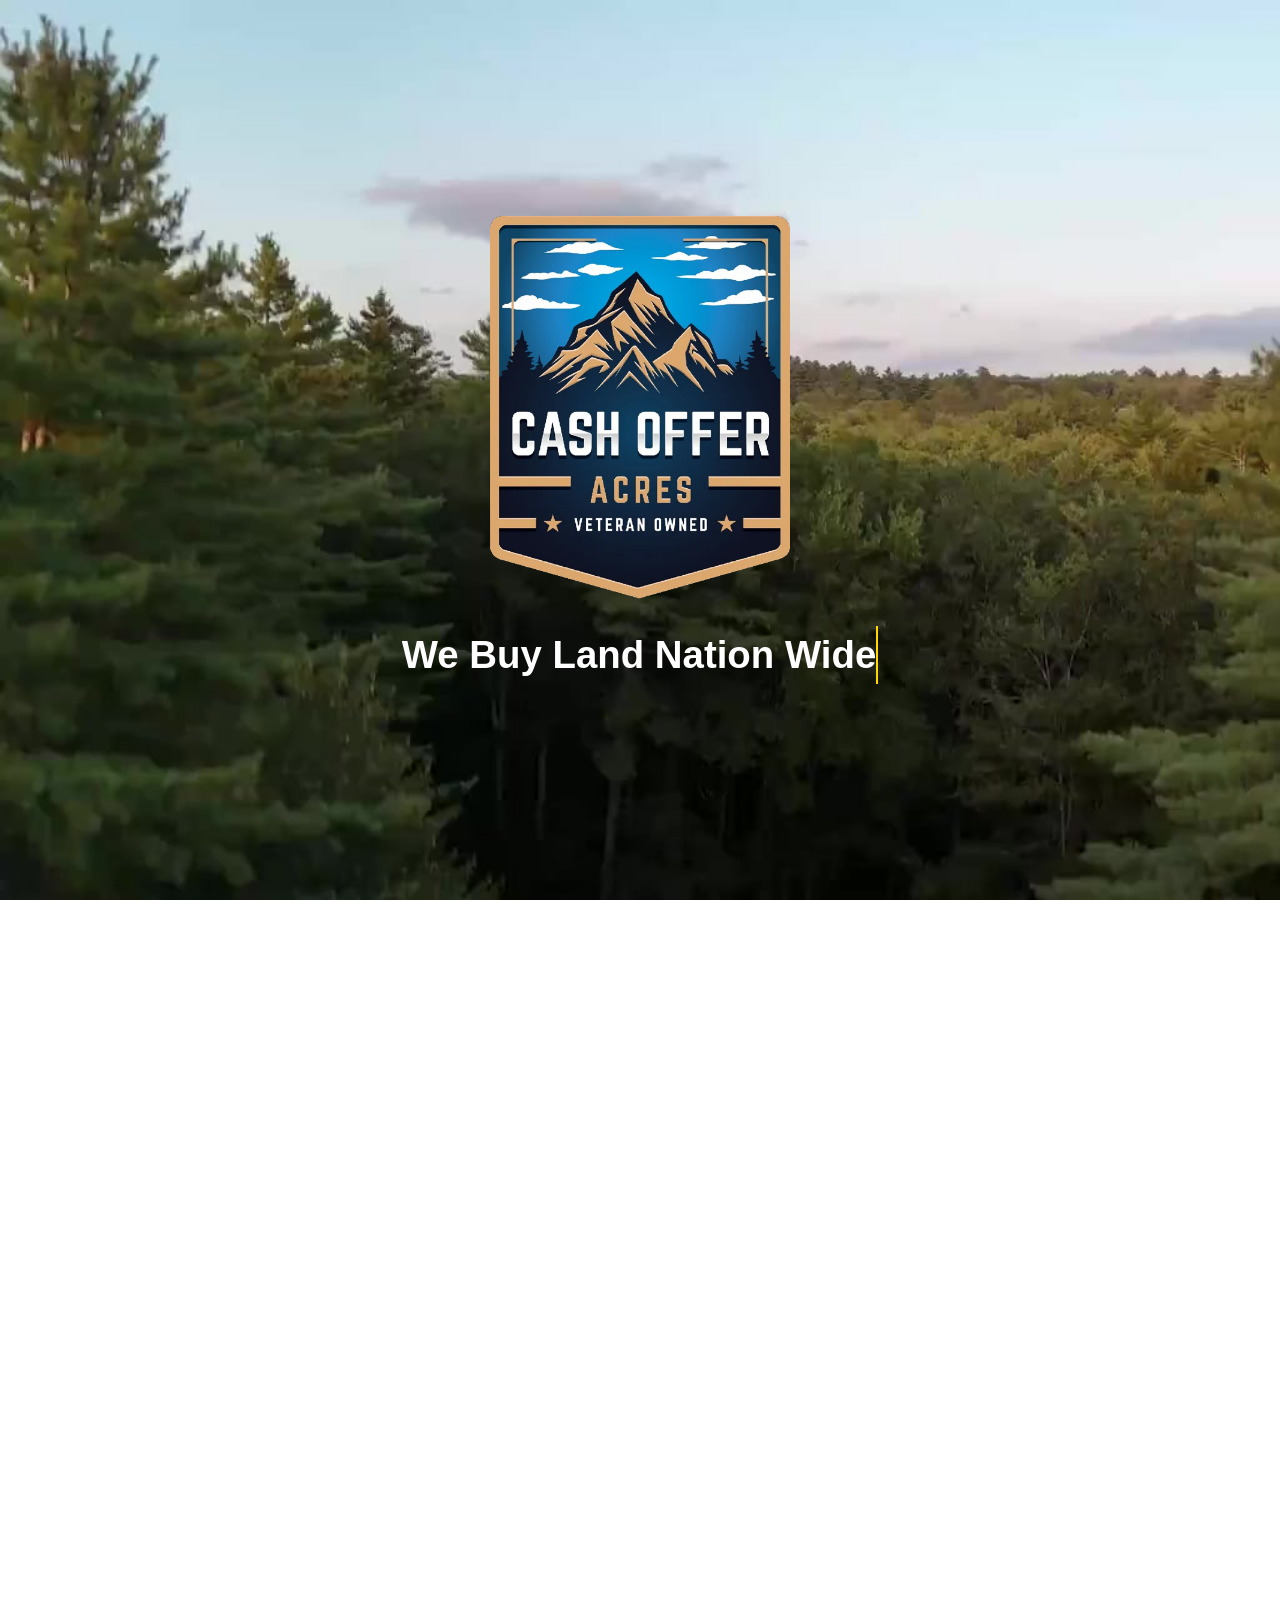
==== commit b0c34eb2: "Add footer developer credit" ====
--- a/index.html
+++ b/index.html
@@ -776,11 +776,12 @@
                         </ul>
                     </div>
                 </div>
-                <div class="sub-footer">
-                    <div class="copyright">
-                        <p> 
-                            <span>&copy; Cash Offer Acres 2025 All right reserved.</span>
-                        </p>
+                <div class="sub-footer">
+                    <div class="copyright">
+                        <p class="site-credit">Created by k0biva Software Development</p>
+                        <p> 
+                            <span>&copy; Cash Offer Acres 2025 All right reserved.</span>
+                        </p>
                     </div>
                 </div>
                 <div class="footer-filler"></div>
--- a/css/styles.css
+++ b/css/styles.css
@@ -628,20 +628,32 @@
   background-color: rgb(60, 60, 60);
 }
 
-.sub-footer {
-    display: flex;
-    align-items: center;
-    justify-content: center;
-  width: 100%;
-  gap: 1rem;
-}
-
-.sub-footer p {
-  color: grey;
-  font-size: 16px;
-  background-color: rgb(60, 60, 60);
-    text-align: left;
-}
+.sub-footer {
+  display: flex;
+  align-items: center;
+  justify-content: center;
+  width: 100%;
+  gap: 1rem;
+}
+
+.copyright {
+  display: flex;
+  flex-direction: column;
+  align-items: center;
+  gap: .25rem;
+}
+
+.sub-footer p {
+  color: grey;
+  font-size: 16px;
+  background-color: rgb(60, 60, 60);
+  text-align: center;
+  margin: 0;
+}
+
+.site-credit {
+  color: #a8a8a8;
+}
 
 .sub-footer span {
   background-color: rgb(60, 60, 60);
--- a/css/styles.css
+++ b/css/styles.css
@@ -628,20 +628,32 @@
   background-color: rgb(60, 60, 60);
 }
 
-.sub-footer {
-    display: flex;
-    align-items: center;
-    justify-content: center;
-  width: 100%;
-  gap: 1rem;
-}
-
-.sub-footer p {
-  color: grey;
-  font-size: 16px;
-  background-color: rgb(60, 60, 60);
-    text-align: left;
-}
+.sub-footer {
+  display: flex;
+  align-items: center;
+  justify-content: center;
+  width: 100%;
+  gap: 1rem;
+}
+
+.copyright {
+  display: flex;
+  flex-direction: column;
+  align-items: center;
+  gap: .25rem;
+}
+
+.sub-footer p {
+  color: grey;
+  font-size: 16px;
+  background-color: rgb(60, 60, 60);
+  text-align: center;
+  margin: 0;
+}
+
+.site-credit {
+  color: #a8a8a8;
+}
 
 .sub-footer span {
   background-color: rgb(60, 60, 60);
